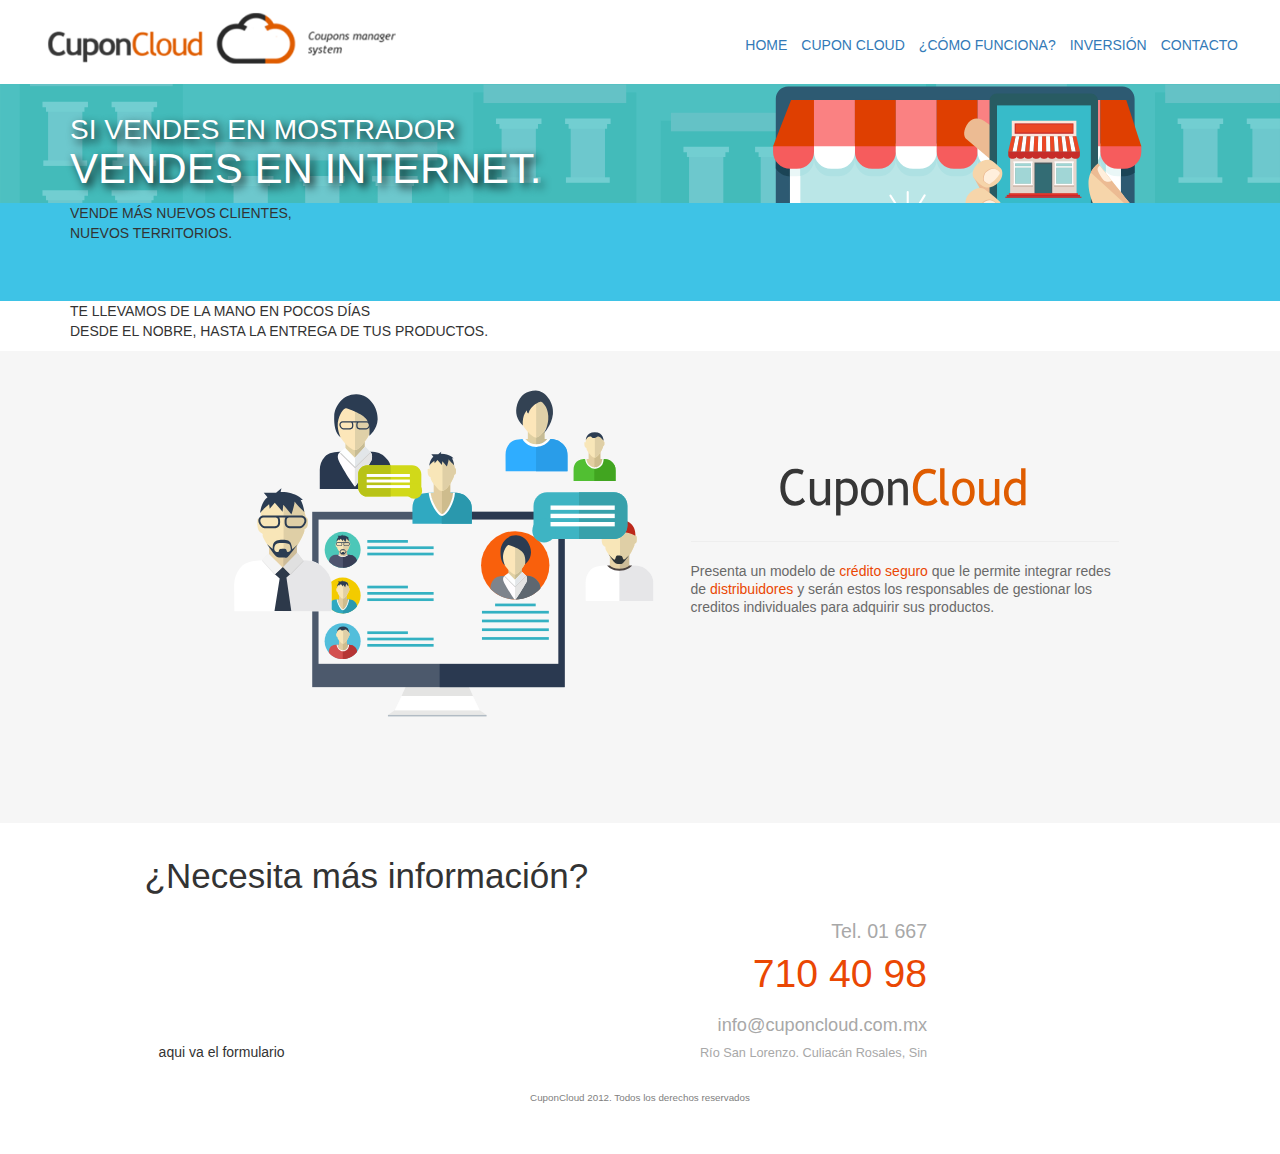
==== index.html @ b12224b1 "banner... según" ====
<!DOCTYPE html>
<html>
<head>
<title>CuponCloud</title>
<meta charset="UTF-8" />
<meta name="viewport" content="width=device-width, initial-scale=1 user-scalable=no">
<link rel="stylesheet" href="https://maxcdn.bootstrapcdn.com/bootstrap/3.3.2/css/bootstrap.min.css">
<link rel="stylesheet" href="estilos/css/normalize.css">
<link rel="stylesheet" href="estilos/css/cloud.css">
<link rel="stylesheet" href="estilos/css/cloudmedias.css">


<!-- <link rel="stylesheet" href="estilos/css/normalize.css"> -->
<!-- 
<link rel="stylesheet" href="estilos/css/apptitudemedias.css"> -->
</head>
<body>
	<nav>
		<div>
			<!-- <figure class="logo">
				<img src="img/logo.png">
			</figure>
			<ul class="menu hidden-xs">
				<li>Inicio</li>
				<li>Servicio</li>
				<li>Soluciones</li>
				<li>Blog</li>
				<li>Contacto</li>
			</ul>
		</div> -->
	</nav>
	<div class="bar">
		
	</div>
	<div class="bannerContainer">
		<div class="banner">
			<div class="container">

				<p class="te">
					SI VENDES EN MOSTRADOR<br>
					<span class="sub">VENDES EN INTERNET.</span></p>
				</p>

			
			</div>
		</div>
		<div class="banner2">
			<div class="container">
						<p class="te">
					VENDE MÁS NUEVOS CLIENTES,<br>
					<span class="sub">NUEVOS TERRITORIOS.</span></p>
				</p>
			</div>
		</div>

		<div class="banner3">
			<div class="container">
						<p class="te">
					TE LLEVAMOS DE LA MANO EN POCOS DÍAS<br>
					<span class="sub">DESDE EL NOBRE, HASTA LA ENTREGA DE TUS PRODUCTOS.</span></p>
				</p>
			</div>
		</div>
	</div>
	<!--<section class="banner">
		<div class="container">
			<div class="izq">
				<p class="te">
				IMPLEMENTE UN VERDADERO<br>
				MODELO DE CRÉDITO<br>
				<span class="sub">DE BAJO RIESGO.</span></p>
			</p>
			</div>
			<div class="der">
				
			</div>
		</div>
	</section>

	<section class="rombo secciones container">
		<article class="columna">
			<img src="img/op1.png">
			<p class="tit">Otorgue líneas de crédito personales</p>
			<p class="link"><u>Más información</u></p>
		</article>
		<article class="columna">
			<img src="img/op2.png">
			<p class="tit">Sustituya los vales impresos.</p>
			<p class="link"><u>Más información</u></p>
		</article>
		<article class="columna">
			<img src="img/op3.png">
			<p class="tit">Controle aperturas, descuentos, etc.</p>
			<p class="link"><u>Más información</u></p>
		</article>
		<article class="columna">
			<img src="img/op4.png">
			<p class="tit">No requiere grandes inversiones.</p>
			<p class="link"><u>Más información</u></p>
		</article>
	</section>
	<section class="ganancias">
		
		<p class="uno">
			Gestione créditos de manera fácil y eficiente: <br><br>
			<span class="dos">
				Aumente la facilidad para adquirir sus productos, sus ventas y sus <span class="nar">ganancias</span>.
			</span>
		</p>
		
	</section>-->
	<section class="cupon">
		<div class="container">
			<div class="col">
				<img src="img/cupon.svg">
			</div>
			<div class="col2">
				<img src="img/cloud.svg">
				<hr>
				<p class="texto">Presenta un modelo de <span class="nar">crédito seguro</span> que le permite integrar redes de <span class="nar">distribuidores</span> y serán estos los responsables de gestionar los creditos individuales para adquirir sus productos.</p>
			</div>
		</div>
	</section>
	<section class="info container">
		<p class="tit">¿Necesita más información?</p>
		<div class="cont">
			<div class="col1">
				aqui va el formulario
			</div>
			<div class="col2">
				<p class="tel">Tel. 01 667<br>
				<span class="tel2">710 40 98</span></p>
				
				<p class="mail">info@cuponcloud.com.mx<br>
				<span class="dire">Río San Lorenzo. Culiacán Rosales, Sin</span></p>
			</div>
		</div>
	</section>
	
<footer></footer>
<script src="https://ajax.googleapis.com/ajax/libs/jquery/2.1.3/jquery.min.js"></script>
<script src="https://maxcdn.bootstrapcdn.com/bootstrap/3.3.2/js/bootstrap.min.js"></script>
<script src="js/cupon.js"></script>
</body>
</html>
---- estilos/css/cloud.css ----
html {
  font-family: sans-serif; }

img {
  max-width: 100%;
  height: auto; }

body, html {
  height: 100%; }

a {
  text-decoration: none; }
  a:visited {
    color: #818181; }
  a:hover {
    color: #ea4703; }

.margenes {
  width: 80%;
  background-color: red;
  left: 0%;
  right: 0%;
  margin-left: auto;
  margin-right: auto; }

.bar {
  background-color: white;
  height: 4em;
  position: absolute;
  z-index: 99;
  width: 100%; }
  .bar .margen {
    padding-left: 3em;
    padding-right: 3em; }
    .bar .margen .logo {
      padding-top: 0.2em;
      width: 100%;
      float: left; }
    .bar .margen .menu {
      display: none;
      margin-top: 2em;
      width: 70%;
      color: #818181;
      font-size: 1em;
      overflow: hidden; }
      .bar .margen .menu li {
        margin-left: 1em;
        list-style: none;
        float: right; }

.banner {
  background-image: url(../../img/banner.svg);
  background-size: cover;
  height: 55%;
  background-repeat: no-repeat;
  position: relative; }
  .banner .izq {
    float: left;
    width: 100%;
    height: 100%;
    padding-top: 7em; }
  .banner .te {
    color: white;
    float: left;
    font-size: 1.2em;
    line-height: 1.3em;
    text-shadow: 4px 4px 10px black; }
    .banner .te .sub {
      font-size: 1.9em;
      line-height: 1em; }
  .banner .der {
    float: right;
    width: 50%;
    height: 100%; }
    .banner .der .mano {
      display: none;
      position: absolute;
      bottom: 0;
      right: 3em; }
      .banner .der .mano img {
        max-width: 80%; }

.rombo {
  margin-top: 1em;
  text-align: center;
  clear: both;
  position: relative;
  overflow: hidden;
  padding-bottom: 3em; }
  .rombo .columna {
    float: center;
    padding: 0.5em; }
    .rombo .columna .tit {
      font-size: 1.3em;
      color: #6b6b6b; }
    .rombo .columna .link {
      font-size: 1em;
      color: #e45c23; }

.ganancias {
  background-color: #f98543;
  padding: 2em; }
  .ganancias p {
    color: white;
    text-align: center;
    padding-top: 2em;
    padding-bottom: 2em; }
  .ganancias .uno {
    font-size: 1.3em; }
  .ganancias .dos {
    font-size: 1.4em; }
  .ganancias .nar {
    color: #ea4703; }

.cupon {
  padding: 7%;
  background-color: #f6f6f6;
  padding-top: 2em;
  text-align: center;
  clear: both;
  position: relative;
  overflow: hidden; }
  .cupon .col {
    float: center;
    padding: 0.5em; }
  .cupon .col2 {
    vertical-align: top;
    float: center;
    padding: 0.5em; }
    .cupon .col2 .texto {
      text-align: left;
      color: #696969;
      line-height: 1.3em; }
      .cupon .col2 .texto .nar {
        color: #ea4703; }

.info {
  padding-left: 7%;
  padding-top: 2em;
  padding-right: 7%; }
  .info .tit {
    font-size: 2.5em; }
  .info .col2 {
    float: center;
    padding: 0.5em;
    color: #a8a8a8; }
    .info .col2 .tel {
      font-size: 1.4em; }
    .info .col2 .tel2 {
      font-size: 2em;
      color: #ea4703; }
    .info .col2 .mail {
      font-size: 1.3em; }
    .info .col2 .dire {
      font-size: 0.7em; }

.banner2 {
  background-color: #3ec3e6;
  height: 7em; }

.titulo {
  text-align: center; }
  .titulo .tit {
    color: #d7d7d7;
    font-size: 2.4em;
    margin: 0;
    padding-top: 1.4em; }
    .titulo .tit .punto {
      color: #fc5935;
      margin: 0; }
  .titulo .sub {
    color: #4c4c4c;
    font-size: 1em; }
    .titulo .sub .aqui {
      color: #fc5935; }

.separador {
  padding-top: 1em; }
  .separador hr {
    color: #ebebeb;
    width: 85%; }

.contenido {
  padding: 7%;
  text-align: left;
  clear: both;
  position: relative;
  overflow: hidden;
  font-size: 1em;
  color: #696969;
  line-height: 1.3em; }
  .contenido .nar {
    color: #fc5935; }
  .contenido .tit {
    text-align: center;
    color: #fc5935;
    font-size: 1.4em; }
  .contenido .columna {
    text-align: center;
    float: center;
    padding: 0.5em; }
  .contenido .col .esquema {
    padding-top: 1em;
    padding-bottom: 1em; }

.contenido .col hr {
  color: #ffffff; }
.contenido .col .tit {
  color: #fc5935; }
.contenido .col li {
  line-height: 1.8em; }

footer {
  font-size: 0.7em;
  text-align: center;
  color: gray;
  padding: 1em; }

/*# sourceMappingURL=cloud.css.map */
---- estilos/css/cloudmedias.css ----
@media (min-width: 992px) {
  .bar {
    height: 6em; }
    .bar .margen {
      padding-left: 3em;
      padding-right: 3em; }
      .bar .margen .logo {
        width: 30%;
        float: left;
        padding-top: 0.5em; }
      .bar .margen .menu {
        display: block;
        float: right;
        width: 70%;
        padding-top: 0.5em; }

  .banner {
    position: relative; }
    .banner .izq {
      float: left;
      width: 60%;
      height: 100%; }
    .banner .te {
      padding-top: 4em;
      font-size: 2em; }
      .banner .te .sub {
        font-size: 1.5em; }
    .banner .der {
      float: right;
      width: 40%;
      height: 100%; }
      .banner .der .mano {
        display: block;
        position: absolute;
        bottom: 0;
        right: 3em; }
        .banner .der .mano img {
          max-width: 80%; }

  .rombo {
    padding-top: 2em; }
    .rombo .columna {
      width: 20%;
      display: inline-block;
      padding-left: 1em;
      padding-right: 1em; }

  .ganancias {
    padding-left: 20%;
    padding-right: 20%; }
    .ganancias .uno {
      font-size: 1.8em; }
    .ganancias .dos {
      font-size: 1.4em;
      line-height: 0.7em; }
    .ganancias .nar {
      color: #ea4703; }

  .cupon .col {
    width: 40%;
    display: inline-block;
    padding-left: 1em;
    padding-right: 1em; }
  .cupon .col2 {
    padding-top: 6em;
    width: 40%;
    display: inline-block;
    padding-left: 1em;
    padding-right: 1em; }

  .info .cont .col1 {
    width: 50%;
    display: inline-block;
    padding-left: 1em;
    padding-right: 1em; }
  .info .cont .col2 {
    text-align: right;
    width: 30%;
    display: inline-block;
    padding-left: 1em;
    padding-right: 1em; }

  .contenido {
    padding-top: 2em; }
    .contenido .tit {
      text-align: left; }
    .contenido .col {
      text-align: left;
      vertical-align: top;
      width: 65%;
      display: inline-block; }
      .contenido .col .sub {
        color: #fc5935; }
      .contenido .col .esquema {
        clear: both;
        position: relative;
        overflow: hidden; }
        .contenido .col .esquema .esq1 {
          vertical-align: top;
          width: 45%;
          display: inline-block; }
    .contenido .columna {
      text-align: left;
      vertical-align: top;
      width: 30%;
      display: inline-block; }
    .contenido .columna2 {
      vertical-align: top;
      width: 30%;
      display: inline-block; }
    .contenido .componentes {
      vertical-align: top;
      width: 23%;
      display: inline-block; } }

/*# sourceMappingURL=cloudmedias.css.map */
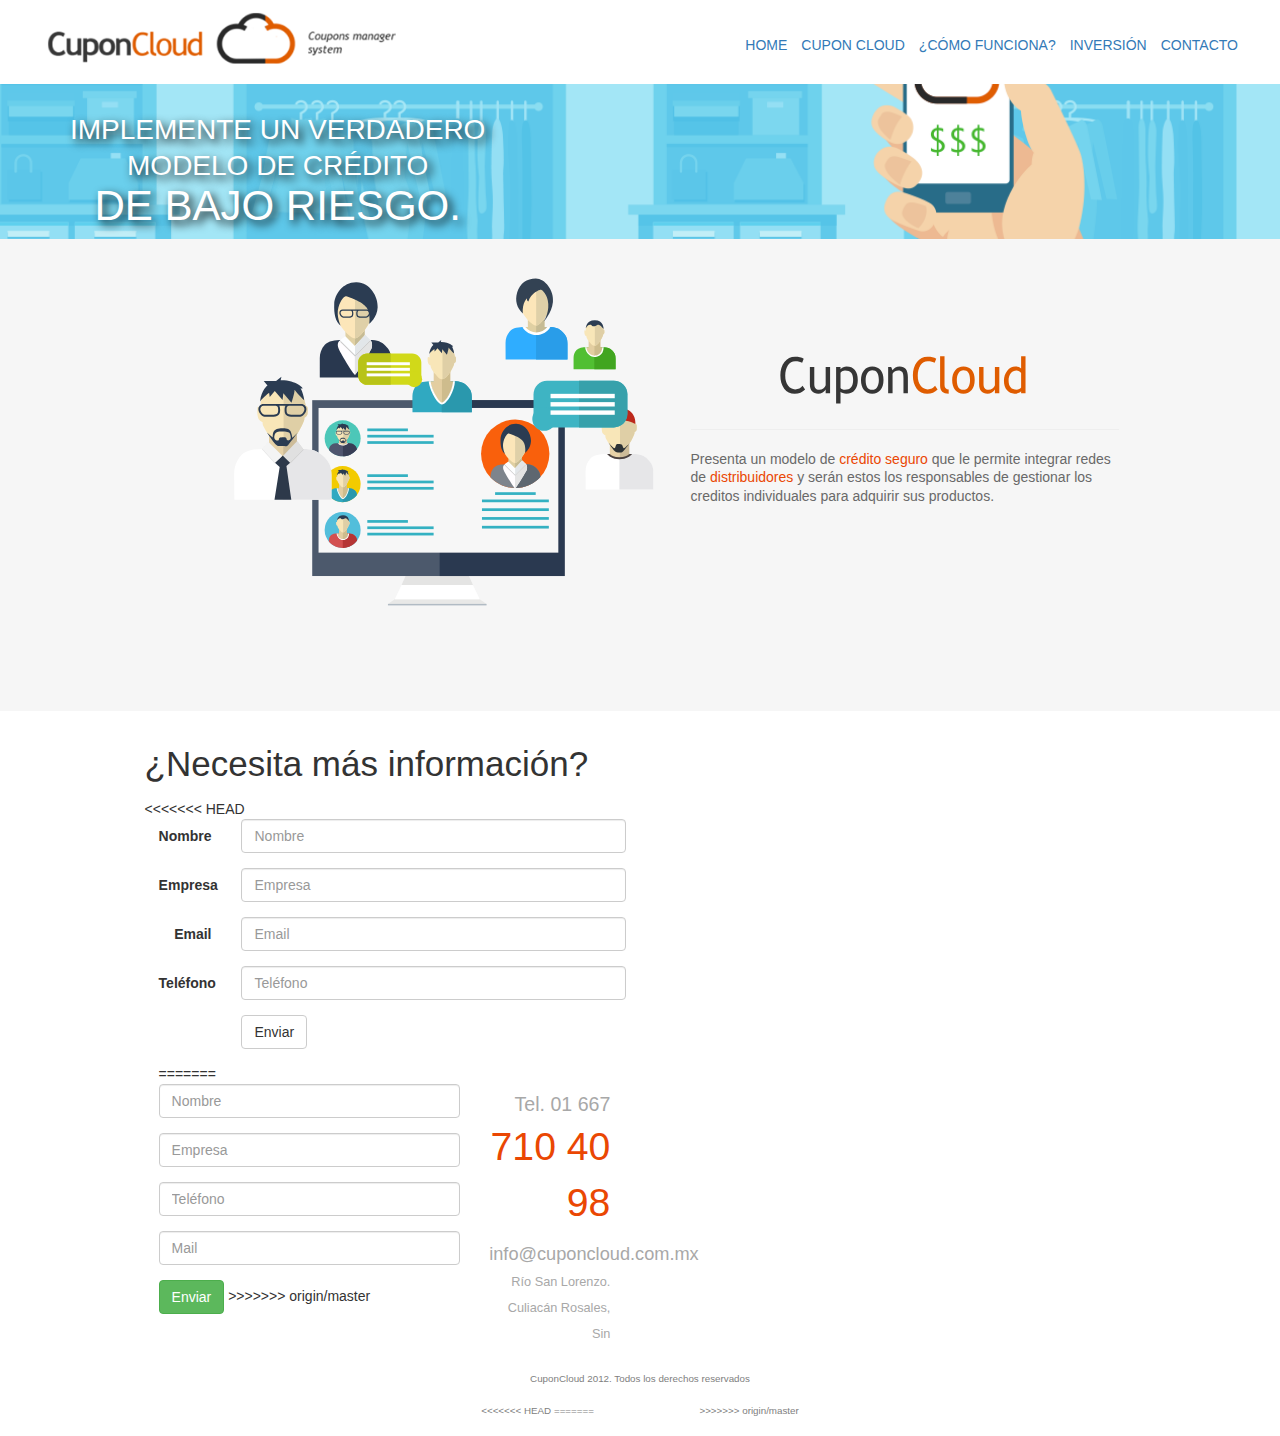
==== commit b82c4f32: "I" ====
--- a/index.html
+++ b/index.html
@@ -37,8 +37,9 @@
 			<div class="container">
 
 				<p class="te">
-					SI VENDES EN MOSTRADOR<br>
-					<span class="sub">VENDES EN INTERNET.</span></p>
+					IMPLEMENTE UN VERDADERO<br>
+				MODELO DE CRÉDITO<br>
+					<span class="sub">DE BAJO RIESGO.</span></p>
 				</p>
 
 			
@@ -46,19 +47,19 @@
 		</div>
 		<div class="banner2">
 			<div class="container">
-						<p class="te">
+						<!-- <p class="te">
 					VENDE MÁS NUEVOS CLIENTES,<br>
 					<span class="sub">NUEVOS TERRITORIOS.</span></p>
-				</p>
+				</p> -->
 			</div>
 		</div>
 
 		<div class="banner3">
 			<div class="container">
-						<p class="te">
+						<!-- <p class="te">
 					TE LLEVAMOS DE LA MANO EN POCOS DÍAS<br>
 					<span class="sub">DESDE EL NOBRE, HASTA LA ENTREGA DE TUS PRODUCTOS.</span></p>
-				</p>
+				</p> -->
 			</div>
 		</div>
 	</div>
@@ -66,8 +67,7 @@
 		<div class="container">
 			<div class="izq">
 				<p class="te">
-				IMPLEMENTE UN VERDADERO<br>
-				MODELO DE CRÉDITO<br>
+				IMPLEMENTE UN VERDADERO	MODELO DE CRÉDITO<br>
 				<span class="sub">DE BAJO RIESGO.</span></p>
 			</p>
 			</div>
@@ -81,22 +81,18 @@
 		<article class="columna">
 			<img src="img/op1.png">
 			<p class="tit">Otorgue líneas de crédito personales</p>
-			<p class="link"><u>Más información</u></p>
 		</article>
 		<article class="columna">
 			<img src="img/op2.png">
 			<p class="tit">Sustituya los vales impresos.</p>
-			<p class="link"><u>Más información</u></p>
 		</article>
 		<article class="columna">
 			<img src="img/op3.png">
 			<p class="tit">Controle aperturas, descuentos, etc.</p>
-			<p class="link"><u>Más información</u></p>
 		</article>
 		<article class="columna">
 			<img src="img/op4.png">
 			<p class="tit">No requiere grandes inversiones.</p>
-			<p class="link"><u>Más información</u></p>
 		</article>
 	</section>
 	<section class="ganancias">
@@ -104,7 +100,7 @@
 		<p class="uno">
 			Gestione créditos de manera fácil y eficiente: <br><br>
 			<span class="dos">
-				Aumente la facilidad para adquirir sus productos, sus ventas y sus <span class="nar">ganancias</span>.
+				Aumente la facilidad para adquirir sus productos, sus ventas y sus <strong>ganancias.</strong>
 			</span>
 		</p>
 		
@@ -123,18 +119,72 @@
 	</section>
 	<section class="info container">
 		<p class="tit">¿Necesita más información?</p>
+<<<<<<< HEAD
 		<div class="cont">
 			<div class="col1">
-				aqui va el formulario
+				<form class="form-horizontal">
+				 
+				  <div class="form-group">
+				    <label for="inputName3" class="col-sm-2 control-label">Nombre</label>
+				    <div class="col-sm-10">
+				      <input type="text" class="form-control" id="inputName3" placeholder="Nombre">
+				    </div>
+				  </div>
+				  <div class="form-group">
+				    <label for="inputName3" class="col-sm-2 control-label">Empresa</label>
+				    <div class="col-sm-10">
+				      <input type="text" class="form-control" id="inputName3" placeholder="Empresa">
+				    </div>
+				  </div>
+				  <div class="form-group">
+				    <label for="inputEmail3" class="col-sm-2 control-label">Email</label>
+				    <div class="col-sm-10">
+				      <input type="email" class="form-control" id="inputEmail3" placeholder="Email">
+				    </div>
+				  </div>
+				  <div class="form-group">
+				    <label for="inputName3" class="col-sm-2 control-label">Teléfono</label>
+				    <div class="col-sm-10">
+				      <input type="text" class="form-control" id="inputName3" placeholder="Teléfono">
+				    </div>
+				  </div>
+				  <div class="form-group">
+				    <div class="col-sm-offset-2 col-sm-10">
+				      <button type="submit" class="btn btn-default">Enviar</button>
+				    </div>
+				  </div>
+				</form>
+=======
+		<div class="row">
+			<div class="col-sm-8">
+				
+
+				  <div class="form-group">
+				      <input type="email" class="form-control" id="exampleInputEmail1" placeholder="Nombre">
+				  </div>
+				  <div class="form-group">
+				    <input type="password" class="form-control" id="exampleInputPassword1" placeholder="Empresa">
+				  </div>
+				  <div class="form-group">
+				      <input type="email" class="form-control" id="exampleInputEmail1" placeholder="Teléfono">
+				  </div>
+				  <div class="form-group">
+				    <input type="password" class="form-control" id="exampleInputPassword1" placeholder="Mail">
+				  </div>
+				  <button type="button" class="btn btn-success">Enviar</button>
+
+>>>>>>> origin/master
 			</div>
-			<div class="col2">
+			<div class="col-sm-4 col2">			
 				<p class="tel">Tel. 01 667<br>
 				<span class="tel2">710 40 98</span></p>
 				
 				<p class="mail">info@cuponcloud.com.mx<br>
 				<span class="dire">Río San Lorenzo. Culiacán Rosales, Sin</span></p>
 			</div>
+
 		</div>
+
 	</section>
 	
 <footer></footer>
--- a/estilos/css/cloud.css
+++ b/estilos/css/cloud.css
@@ -48,11 +48,103 @@
         list-style: none;
         float: right; }
 
+<<<<<<< HEAD
+/* line 66, ../saas/cloud.scss 
+=======
+>>>>>>> origin/master
 .banner {
   background-image: url(../../img/banner.svg);
   background-size: cover;
   height: 55%;
   background-repeat: no-repeat;
+<<<<<<< HEAD
+  position: relative;
+  min-height: 80%;
+}
+/* line 73, ../saas/cloud.scss 
+.banner .izq {
+  float: left;
+  width: 100%;
+  height: 100%;
+  padding-top: 7em;
+}
+/* line 80, ../saas/cloud.scss
+.banner .te {
+  color: white;
+  float: left;
+  font-size: 1.2em;
+  line-height: 1.3em;
+}
+/* line 85, ../saas/cloud.scss
+.banner .te .sub {
+  font-size: 1.9em;
+  line-height: 1em;
+}
+/* line 90, ../saas/cloud.scss
+.banner .der {
+  float: right;
+  width: 50%;
+  height: 100%;
+}
+/* line 94, ../saas/cloud.scss
+.banner .der .mano {
+  display: none;
+  position: absolute;
+  bottom: 0;
+  right: 3em;
+}
+/* line 100, ../saas/cloud.scss 
+.banner .der .mano img {
+  max-width: 80%;
+}*/
+
+.bannerContainer {
+  height: 60%;
+  /*background-color: yellow;*/ }
+
+.banner {
+  /*display: none;*/
+  background-image: url(../../img/banner.png);
+  background-size: cover;
+  background-position: center;
+  height: 100%;
+  background-repeat: no-repeat;
+  position: relative; }
+
+.banner2 {
+  display: none;
+  background-image: url(../../img/banner2.png);
+  background-color: red;
+  background-size: cover;
+  background-position: center;
+  height: 100%;
+  background-repeat: no-repeat;
+  position: relative; }
+
+.banner3 {
+  display: none;
+  background-image: url(../../img/banner3.png);
+  background-color: purple;
+  background-size: cover;
+  background-position: center;
+  height: 100%;
+  background-repeat: no-repeat;
+  position: relative; }
+
+.te {
+  text-align: center;
+  padding-top: 3em;
+  color: white;
+  float: left;
+  font-size: 2em;
+  line-height: 1em; }
+  .te .sub {
+    font-size: 1em;
+    line-height: 1em;
+    font-weight: 100; }
+
+
+=======
   position: relative; }
   .banner .izq {
     float: left;
@@ -79,6 +171,7 @@
       right: 3em; }
       .banner .der .mano img {
         max-width: 80%; }
+>>>>>>> origin/master
 
 .rombo {
   margin-top: 1em;
@@ -154,9 +247,16 @@
     .info .col2 .dire {
       font-size: 0.7em; }
 
+<<<<<<< HEAD
+/*-----------------------------------FIN INDEX-------------------------------------*/
+/* --------------------------- CUPONCLOUD ---------------------------- */
+/* line 214, ../saas/cloud.scss */
+
+=======
 .banner2 {
   background-color: #3ec3e6;
   height: 7em; }
+>>>>>>> origin/master
 
 .titulo {
   text-align: center; }
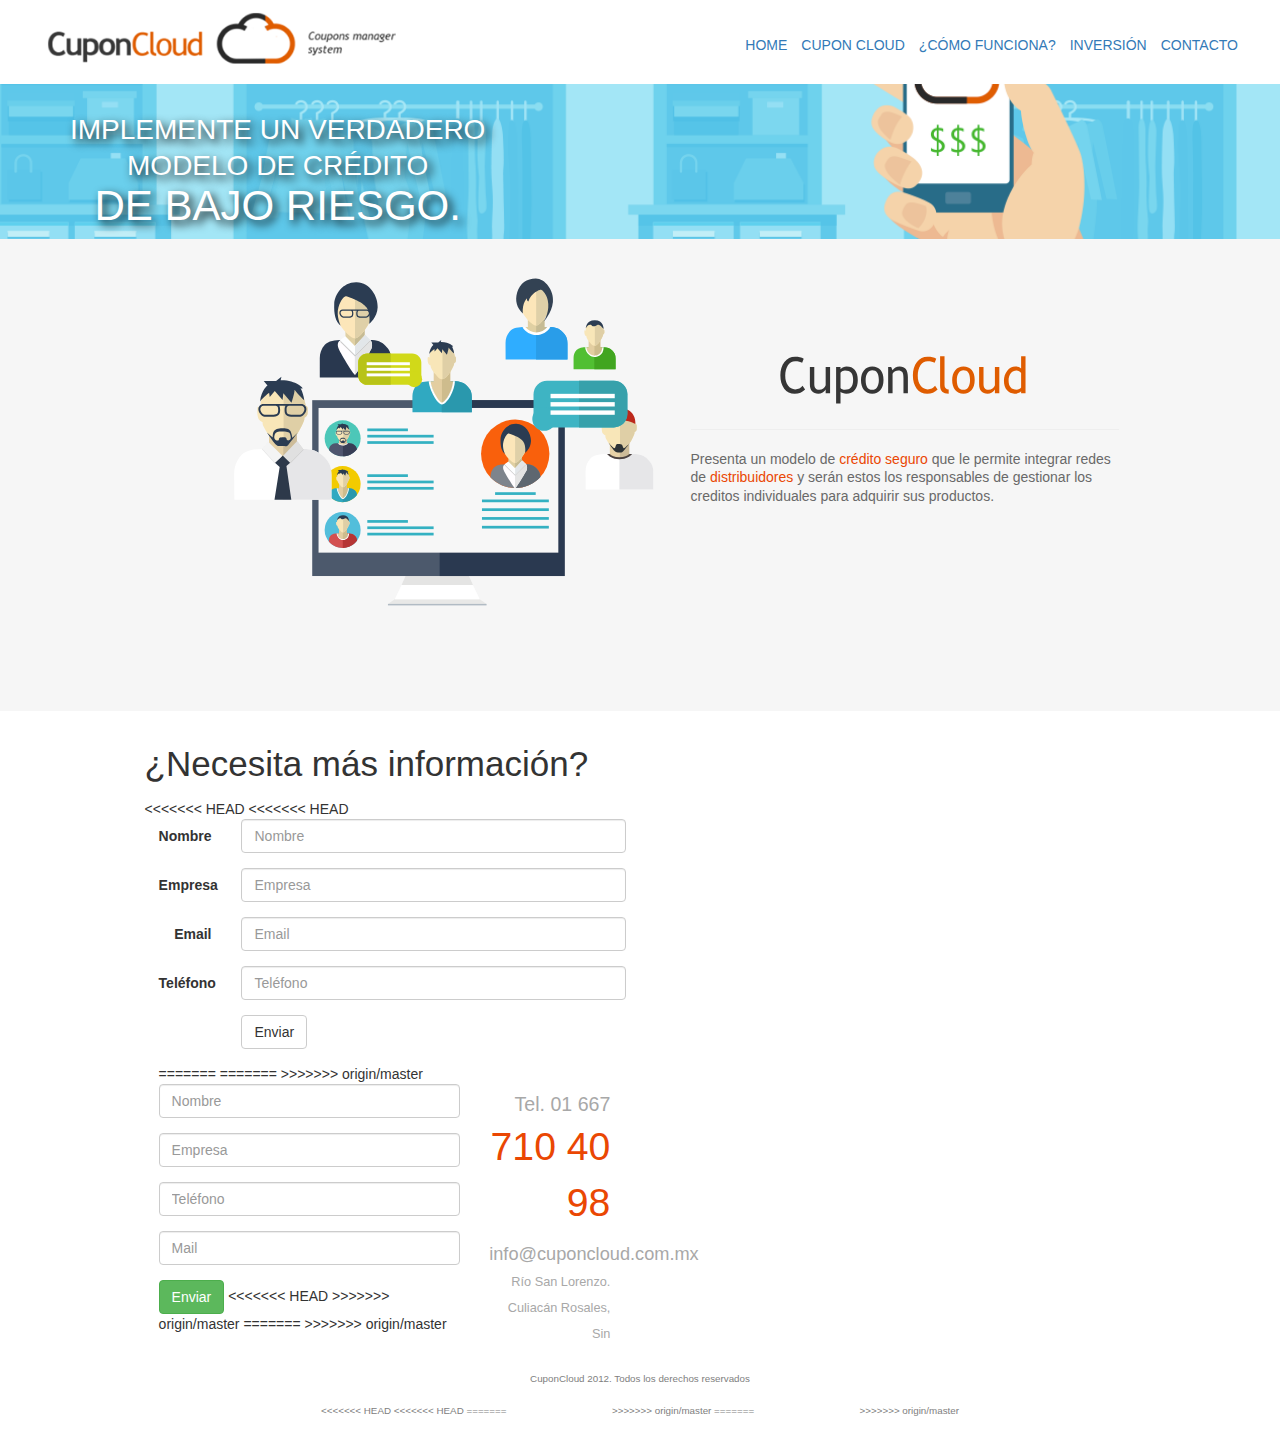
==== commit 98991814: "Merge remote-tracking branch 'origin/master'" ====
--- a/index.html
+++ b/index.html
@@ -120,6 +120,7 @@
 	<section class="info container">
 		<p class="tit">¿Necesita más información?</p>
 <<<<<<< HEAD
+<<<<<<< HEAD
 		<div class="cont">
 			<div class="col1">
 				<form class="form-horizontal">
@@ -155,6 +156,8 @@
 				  </div>
 				</form>
 =======
+=======
+>>>>>>> origin/master
 		<div class="row">
 			<div class="col-sm-8">
 				
@@ -173,6 +176,9 @@
 				  </div>
 				  <button type="button" class="btn btn-success">Enviar</button>
 
+<<<<<<< HEAD
+>>>>>>> origin/master
+=======
 >>>>>>> origin/master
 			</div>
 			<div class="col-sm-4 col2">			
--- a/estilos/css/cloud.css
+++ b/estilos/css/cloud.css
@@ -49,7 +49,10 @@
         float: right; }
 
 <<<<<<< HEAD
+<<<<<<< HEAD
 /* line 66, ../saas/cloud.scss 
+=======
+>>>>>>> origin/master
 =======
 >>>>>>> origin/master
 .banner {
@@ -57,6 +60,7 @@
   background-size: cover;
   height: 55%;
   background-repeat: no-repeat;
+<<<<<<< HEAD
 <<<<<<< HEAD
   position: relative;
   min-height: 80%;
@@ -145,6 +149,8 @@
 
 
 =======
+=======
+>>>>>>> origin/master
   position: relative; }
   .banner .izq {
     float: left;
@@ -171,6 +177,9 @@
       right: 3em; }
       .banner .der .mano img {
         max-width: 80%; }
+<<<<<<< HEAD
+>>>>>>> origin/master
+=======
 >>>>>>> origin/master
 
 .rombo {
@@ -248,10 +257,16 @@
       font-size: 0.7em; }
 
 <<<<<<< HEAD
+<<<<<<< HEAD
 /*-----------------------------------FIN INDEX-------------------------------------*/
 /* --------------------------- CUPONCLOUD ---------------------------- */
 /* line 214, ../saas/cloud.scss */
 
+=======
+.banner2 {
+  background-color: #3ec3e6;
+  height: 7em; }
+>>>>>>> origin/master
 =======
 .banner2 {
   background-color: #3ec3e6;
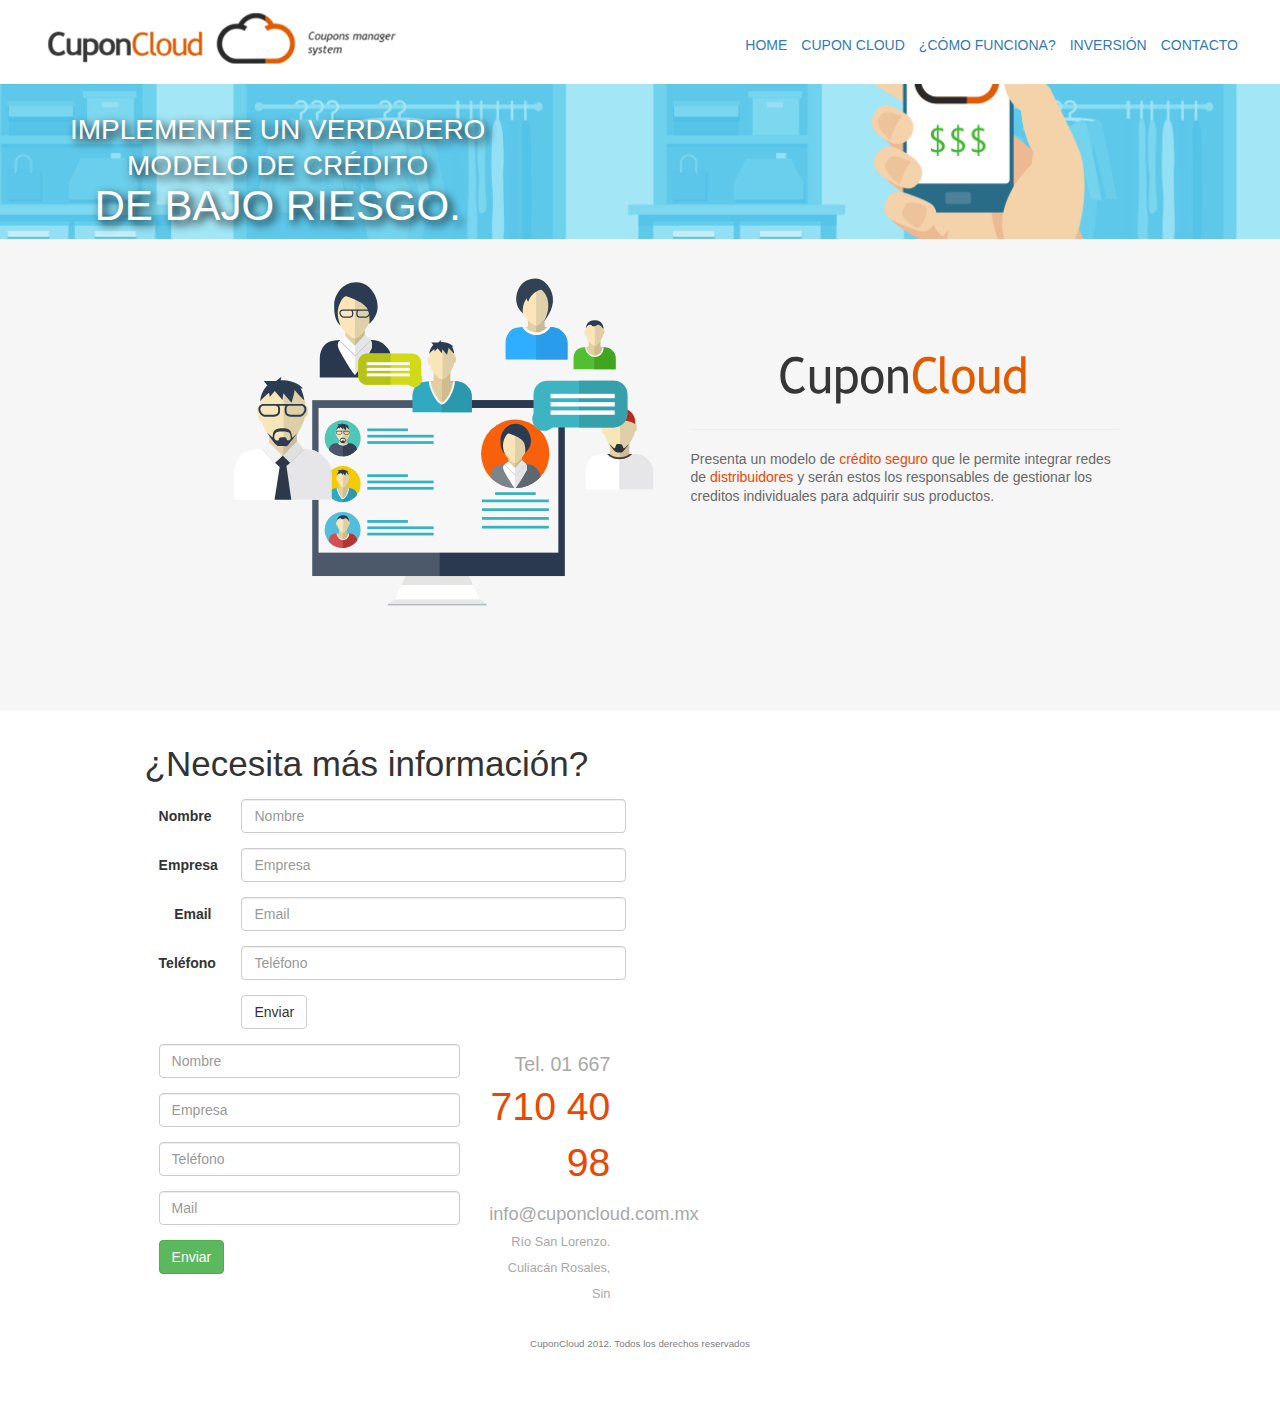
==== commit 8ae551ce: "Revert "footer"" ====
--- a/index.html
+++ b/index.html
@@ -119,8 +119,7 @@
 	</section>
 	<section class="info container">
 		<p class="tit">¿Necesita más información?</p>
-<<<<<<< HEAD
-<<<<<<< HEAD
+
 		<div class="cont">
 			<div class="col1">
 				<form class="form-horizontal">
@@ -155,9 +154,7 @@
 				    </div>
 				  </div>
 				</form>
-=======
-=======
->>>>>>> origin/master
+
 		<div class="row">
 			<div class="col-sm-8">
 				
@@ -176,10 +173,6 @@
 				  </div>
 				  <button type="button" class="btn btn-success">Enviar</button>
 
-<<<<<<< HEAD
->>>>>>> origin/master
-=======
->>>>>>> origin/master
 			</div>
 			<div class="col-sm-4 col2">			
 				<p class="tel">Tel. 01 667<br>
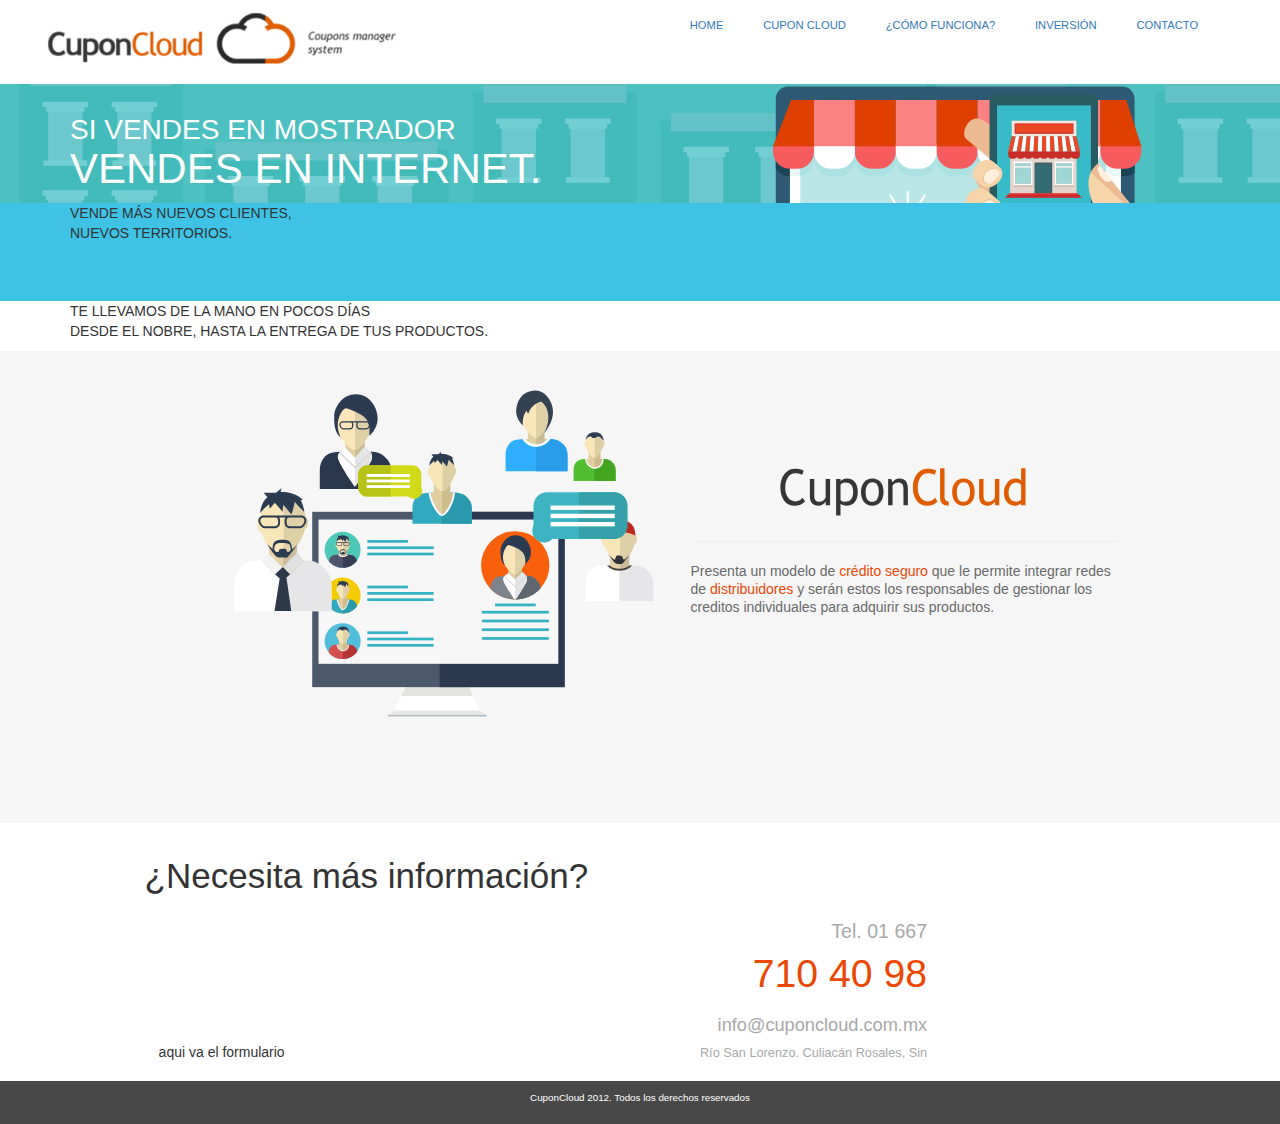
==== commit 9c396c30: "Revert 5d08af1..8ae551c" ====
--- a/index.html
+++ b/index.html
@@ -37,9 +37,8 @@
 			<div class="container">
 
 				<p class="te">
-					IMPLEMENTE UN VERDADERO<br>
-				MODELO DE CRÉDITO<br>
-					<span class="sub">DE BAJO RIESGO.</span></p>
+					SI VENDES EN MOSTRADOR<br>
+					<span class="sub">VENDES EN INTERNET.</span></p>
 				</p>
 
 			
@@ -47,19 +46,19 @@
 		</div>
 		<div class="banner2">
 			<div class="container">
-						<!-- <p class="te">
+						<p class="te">
 					VENDE MÁS NUEVOS CLIENTES,<br>
 					<span class="sub">NUEVOS TERRITORIOS.</span></p>
-				</p> -->
+				</p>
 			</div>
 		</div>
 
 		<div class="banner3">
 			<div class="container">
-						<!-- <p class="te">
+						<p class="te">
 					TE LLEVAMOS DE LA MANO EN POCOS DÍAS<br>
 					<span class="sub">DESDE EL NOBRE, HASTA LA ENTREGA DE TUS PRODUCTOS.</span></p>
-				</p> -->
+				</p>
 			</div>
 		</div>
 	</div>
@@ -67,7 +66,8 @@
 		<div class="container">
 			<div class="izq">
 				<p class="te">
-				IMPLEMENTE UN VERDADERO	MODELO DE CRÉDITO<br>
+				IMPLEMENTE UN VERDADERO<br>
+				MODELO DE CRÉDITO<br>
 				<span class="sub">DE BAJO RIESGO.</span></p>
 			</p>
 			</div>
@@ -81,18 +81,22 @@
 		<article class="columna">
 			<img src="img/op1.png">
 			<p class="tit">Otorgue líneas de crédito personales</p>
+			<p class="link"><u>Más información</u></p>
 		</article>
 		<article class="columna">
 			<img src="img/op2.png">
 			<p class="tit">Sustituya los vales impresos.</p>
+			<p class="link"><u>Más información</u></p>
 		</article>
 		<article class="columna">
 			<img src="img/op3.png">
 			<p class="tit">Controle aperturas, descuentos, etc.</p>
+			<p class="link"><u>Más información</u></p>
 		</article>
 		<article class="columna">
 			<img src="img/op4.png">
 			<p class="tit">No requiere grandes inversiones.</p>
+			<p class="link"><u>Más información</u></p>
 		</article>
 	</section>
 	<section class="ganancias">
@@ -100,7 +104,7 @@
 		<p class="uno">
 			Gestione créditos de manera fácil y eficiente: <br><br>
 			<span class="dos">
-				Aumente la facilidad para adquirir sus productos, sus ventas y sus <strong>ganancias.</strong>
+				Aumente la facilidad para adquirir sus productos, sus ventas y sus <span class="nar">ganancias</span>.
 			</span>
 		</p>
 		
@@ -119,71 +123,18 @@
 	</section>
 	<section class="info container">
 		<p class="tit">¿Necesita más información?</p>
-
 		<div class="cont">
 			<div class="col1">
-				<form class="form-horizontal">
-				 
-				  <div class="form-group">
-				    <label for="inputName3" class="col-sm-2 control-label">Nombre</label>
-				    <div class="col-sm-10">
-				      <input type="text" class="form-control" id="inputName3" placeholder="Nombre">
-				    </div>
-				  </div>
-				  <div class="form-group">
-				    <label for="inputName3" class="col-sm-2 control-label">Empresa</label>
-				    <div class="col-sm-10">
-				      <input type="text" class="form-control" id="inputName3" placeholder="Empresa">
-				    </div>
-				  </div>
-				  <div class="form-group">
-				    <label for="inputEmail3" class="col-sm-2 control-label">Email</label>
-				    <div class="col-sm-10">
-				      <input type="email" class="form-control" id="inputEmail3" placeholder="Email">
-				    </div>
-				  </div>
-				  <div class="form-group">
-				    <label for="inputName3" class="col-sm-2 control-label">Teléfono</label>
-				    <div class="col-sm-10">
-				      <input type="text" class="form-control" id="inputName3" placeholder="Teléfono">
-				    </div>
-				  </div>
-				  <div class="form-group">
-				    <div class="col-sm-offset-2 col-sm-10">
-				      <button type="submit" class="btn btn-default">Enviar</button>
-				    </div>
-				  </div>
-				</form>
-
-		<div class="row">
-			<div class="col-sm-8">
-				
-
-				  <div class="form-group">
-				      <input type="email" class="form-control" id="exampleInputEmail1" placeholder="Nombre">
-				  </div>
-				  <div class="form-group">
-				    <input type="password" class="form-control" id="exampleInputPassword1" placeholder="Empresa">
-				  </div>
-				  <div class="form-group">
-				      <input type="email" class="form-control" id="exampleInputEmail1" placeholder="Teléfono">
-				  </div>
-				  <div class="form-group">
-				    <input type="password" class="form-control" id="exampleInputPassword1" placeholder="Mail">
-				  </div>
-				  <button type="button" class="btn btn-success">Enviar</button>
-
+				aqui va el formulario
 			</div>
-			<div class="col-sm-4 col2">			
+			<div class="col2">
 				<p class="tel">Tel. 01 667<br>
 				<span class="tel2">710 40 98</span></p>
 				
 				<p class="mail">info@cuponcloud.com.mx<br>
 				<span class="dire">Río San Lorenzo. Culiacán Rosales, Sin</span></p>
 			</div>
-
 		</div>
-
 	</section>
 	
 <footer></footer>
--- a/estilos/css/cloud.css
+++ b/estilos/css/cloud.css
@@ -1,219 +1,173 @@
+/* line 1, ../saas/cloud.scss */
 html {
-  font-family: sans-serif; }
-
+  font-family: sans-serif;
+}
+
+/* line 5, ../saas/cloud.scss */
 img {
   max-width: 100%;
-  height: auto; }
-
+  height: auto;
+}
+
+/* line 10, ../saas/cloud.scss */
 body, html {
-  height: 100%; }
-
+  height: 100%;
+}
+
+/* line 13, ../saas/cloud.scss */
 a {
-  text-decoration: none; }
-  a:visited {
-    color: #818181; }
-  a:hover {
-    color: #ea4703; }
-
+  text-decoration: none;
+}
+/* line 15, ../saas/cloud.scss */
+a:visited {
+  color: #818181;
+}
+/* line 18, ../saas/cloud.scss */
+a:hover {
+  color: #ea4703;
+}
+
+/*-----------------------------------INDEX-------------------------------------*/
+/* line 26, ../saas/cloud.scss */
 .margenes {
   width: 80%;
   background-color: red;
   left: 0%;
   right: 0%;
   margin-left: auto;
-  margin-right: auto; }
-
+  margin-right: auto;
+}
+
+/* line 36, ../saas/cloud.scss */
 .bar {
   background-color: white;
   height: 4em;
   position: absolute;
   z-index: 99;
-  width: 100%; }
-  .bar .margen {
-    padding-left: 3em;
-    padding-right: 3em; }
-    .bar .margen .logo {
-      padding-top: 0.2em;
-      width: 100%;
-      float: left; }
-    .bar .margen .menu {
-      display: none;
-      margin-top: 2em;
-      width: 70%;
-      color: #818181;
-      font-size: 1em;
-      overflow: hidden; }
-      .bar .margen .menu li {
-        margin-left: 1em;
-        list-style: none;
-        float: right; }
-
-<<<<<<< HEAD
-<<<<<<< HEAD
-/* line 66, ../saas/cloud.scss 
-=======
->>>>>>> origin/master
-=======
->>>>>>> origin/master
+  width: 100%;
+}
+/* line 42, ../saas/cloud.scss */
+.bar .margen {
+  padding-left: 3em;
+  padding-right: 3em;
+}
+/* line 45, ../saas/cloud.scss */
+.bar .margen .logo {
+  padding-top: 0.2em;
+  width: 100%;
+  float: left;
+}
+/* line 50, ../saas/cloud.scss */
+.bar .margen .menu {
+  display: none;
+  width: 70%;
+  color: #818181;
+  font-size: 0.8em;
+  overflow: hidden;
+}
+/* line 56, ../saas/cloud.scss */
+.bar .margen .menu li {
+  padding-top: 1em;
+  padding-right: 5%;
+  list-style: none;
+  float: right;
+}
+
+/* line 66, ../saas/cloud.scss */
 .banner {
   background-image: url(../../img/banner.svg);
   background-size: cover;
-  height: 55%;
+  height: 70%;
   background-repeat: no-repeat;
-<<<<<<< HEAD
-<<<<<<< HEAD
   position: relative;
   min-height: 80%;
 }
-/* line 73, ../saas/cloud.scss 
+/* line 73, ../saas/cloud.scss */
 .banner .izq {
   float: left;
   width: 100%;
   height: 100%;
   padding-top: 7em;
 }
-/* line 80, ../saas/cloud.scss
+/* line 80, ../saas/cloud.scss */
 .banner .te {
   color: white;
   float: left;
   font-size: 1.2em;
   line-height: 1.3em;
 }
-/* line 85, ../saas/cloud.scss
+/* line 85, ../saas/cloud.scss */
 .banner .te .sub {
   font-size: 1.9em;
   line-height: 1em;
 }
-/* line 90, ../saas/cloud.scss
+/* line 90, ../saas/cloud.scss */
 .banner .der {
   float: right;
   width: 50%;
   height: 100%;
 }
-/* line 94, ../saas/cloud.scss
+/* line 94, ../saas/cloud.scss */
 .banner .der .mano {
   display: none;
   position: absolute;
   bottom: 0;
   right: 3em;
 }
-/* line 100, ../saas/cloud.scss 
+/* line 100, ../saas/cloud.scss */
 .banner .der .mano img {
   max-width: 80%;
-}*/
-
-.bannerContainer {
-  height: 60%;
-  /*background-color: yellow;*/ }
-
-.banner {
-  /*display: none;*/
-  background-image: url(../../img/banner.png);
-  background-size: cover;
-  background-position: center;
-  height: 100%;
-  background-repeat: no-repeat;
-  position: relative; }
-
-.banner2 {
-  display: none;
-  background-image: url(../../img/banner2.png);
-  background-color: red;
-  background-size: cover;
-  background-position: center;
-  height: 100%;
-  background-repeat: no-repeat;
-  position: relative; }
-
-.banner3 {
-  display: none;
-  background-image: url(../../img/banner3.png);
-  background-color: purple;
-  background-size: cover;
-  background-position: center;
-  height: 100%;
-  background-repeat: no-repeat;
-  position: relative; }
-
-.te {
-  text-align: center;
-  padding-top: 3em;
-  color: white;
-  float: left;
-  font-size: 2em;
-  line-height: 1em; }
-  .te .sub {
-    font-size: 1em;
-    line-height: 1em;
-    font-weight: 100; }
-
-
-=======
-=======
->>>>>>> origin/master
-  position: relative; }
-  .banner .izq {
-    float: left;
-    width: 100%;
-    height: 100%;
-    padding-top: 7em; }
-  .banner .te {
-    color: white;
-    float: left;
-    font-size: 1.2em;
-    line-height: 1.3em;
-    text-shadow: 4px 4px 10px black; }
-    .banner .te .sub {
-      font-size: 1.9em;
-      line-height: 1em; }
-  .banner .der {
-    float: right;
-    width: 50%;
-    height: 100%; }
-    .banner .der .mano {
-      display: none;
-      position: absolute;
-      bottom: 0;
-      right: 3em; }
-      .banner .der .mano img {
-        max-width: 80%; }
-<<<<<<< HEAD
->>>>>>> origin/master
-=======
->>>>>>> origin/master
-
+}
+
+/* line 106, ../saas/cloud.scss */
 .rombo {
   margin-top: 1em;
   text-align: center;
   clear: both;
   position: relative;
   overflow: hidden;
-  padding-bottom: 3em; }
-  .rombo .columna {
-    float: center;
-    padding: 0.5em; }
-    .rombo .columna .tit {
-      font-size: 1.3em;
-      color: #6b6b6b; }
-    .rombo .columna .link {
-      font-size: 1em;
-      color: #e45c23; }
-
+}
+/* line 113, ../saas/cloud.scss */
+.rombo .columna {
+  float: center;
+  padding: 0.5em;
+}
+/* line 116, ../saas/cloud.scss */
+.rombo .columna .tit {
+  font-size: 1.3em;
+  color: #6b6b6b;
+}
+/* line 120, ../saas/cloud.scss */
+.rombo .columna .link {
+  font-size: 1em;
+  color: #e45c23;
+}
+
+/* line 126, ../saas/cloud.scss */
 .ganancias {
-  background-color: #f98543;
-  padding: 2em; }
-  .ganancias p {
-    color: white;
-    text-align: center;
-    padding-top: 2em;
-    padding-bottom: 2em; }
-  .ganancias .uno {
-    font-size: 1.3em; }
-  .ganancias .dos {
-    font-size: 1.4em; }
-  .ganancias .nar {
-    color: #ea4703; }
-
+  background-color: #cacaca;
+}
+/* line 128, ../saas/cloud.scss */
+.ganancias p {
+  color: white;
+  text-align: center;
+  padding-top: 2em;
+  padding-bottom: 2em;
+}
+/* line 134, ../saas/cloud.scss */
+.ganancias .uno {
+  font-size: 1.3em;
+}
+/* line 138, ../saas/cloud.scss */
+.ganancias .dos {
+  font-size: 1.4em;
+}
+/* line 141, ../saas/cloud.scss */
+.ganancias .nar {
+  color: #ea4703;
+}
+
+/* line 145, ../saas/cloud.scss */
 .cupon {
   padding: 7%;
   background-color: #f6f6f6;
@@ -221,80 +175,120 @@
   text-align: center;
   clear: both;
   position: relative;
-  overflow: hidden; }
-  .cupon .col {
-    float: center;
-    padding: 0.5em; }
-  .cupon .col2 {
-    vertical-align: top;
-    float: center;
-    padding: 0.5em; }
-    .cupon .col2 .texto {
-      text-align: left;
-      color: #696969;
-      line-height: 1.3em; }
-      .cupon .col2 .texto .nar {
-        color: #ea4703; }
-
+  overflow: hidden;
+}
+/* line 154, ../saas/cloud.scss */
+.cupon .col {
+  float: center;
+  padding: 0.5em;
+}
+/* line 158, ../saas/cloud.scss */
+.cupon .col2 {
+  vertical-align: top;
+  float: center;
+  padding: 0.5em;
+}
+/* line 162, ../saas/cloud.scss */
+.cupon .col2 .texto {
+  text-align: left;
+  color: #696969;
+  line-height: 1.3em;
+}
+/* line 166, ../saas/cloud.scss */
+.cupon .col2 .texto .nar {
+  color: #ea4703;
+}
+
+/* line 174, ../saas/cloud.scss */
 .info {
   padding-left: 7%;
   padding-top: 2em;
-  padding-right: 7%; }
-  .info .tit {
-    font-size: 2.5em; }
-  .info .col2 {
-    float: center;
-    padding: 0.5em;
-    color: #a8a8a8; }
-    .info .col2 .tel {
-      font-size: 1.4em; }
-    .info .col2 .tel2 {
-      font-size: 2em;
-      color: #ea4703; }
-    .info .col2 .mail {
-      font-size: 1.3em; }
-    .info .col2 .dire {
-      font-size: 0.7em; }
-
-<<<<<<< HEAD
-<<<<<<< HEAD
+  padding-right: 7%;
+}
+/* line 178, ../saas/cloud.scss */
+.info .tit {
+  font-size: 2.5em;
+}
+/* line 182, ../saas/cloud.scss */
+.info .cont {
+  clear: both;
+  position: relative;
+  overflow: hidden;
+}
+/* line 186, ../saas/cloud.scss */
+.info .cont .col1 {
+  float: center;
+  padding: 0.5em;
+}
+/* line 190, ../saas/cloud.scss */
+.info .cont .col2 {
+  float: center;
+  padding: 0.5em;
+  color: #a8a8a8;
+}
+/* line 194, ../saas/cloud.scss */
+.info .cont .col2 .tel {
+  font-size: 1.4em;
+}
+/* line 197, ../saas/cloud.scss */
+.info .cont .col2 .tel2 {
+  font-size: 2em;
+  color: #ea4703;
+}
+/* line 201, ../saas/cloud.scss */
+.info .cont .col2 .mail {
+  font-size: 1.3em;
+}
+/* line 204, ../saas/cloud.scss */
+.info .cont .col2 .dire {
+  font-size: 0.7em;
+}
+
 /*-----------------------------------FIN INDEX-------------------------------------*/
 /* --------------------------- CUPONCLOUD ---------------------------- */
 /* line 214, ../saas/cloud.scss */
-
-=======
 .banner2 {
   background-color: #3ec3e6;
-  height: 7em; }
->>>>>>> origin/master
-=======
-.banner2 {
-  background-color: #3ec3e6;
-  height: 7em; }
->>>>>>> origin/master
-
+  height: 7em;
+}
+
+/* line 219, ../saas/cloud.scss */
 .titulo {
-  text-align: center; }
-  .titulo .tit {
-    color: #d7d7d7;
-    font-size: 2.4em;
-    margin: 0;
-    padding-top: 1.4em; }
-    .titulo .tit .punto {
-      color: #fc5935;
-      margin: 0; }
-  .titulo .sub {
-    color: #4c4c4c;
-    font-size: 1em; }
-    .titulo .sub .aqui {
-      color: #fc5935; }
-
+  text-align: center;
+}
+/* line 221, ../saas/cloud.scss */
+.titulo .tit {
+  color: #d7d7d7;
+  font-size: 2.4em;
+  margin: 0;
+  padding-top: 1.4em;
+}
+/* line 226, ../saas/cloud.scss */
+.titulo .tit .punto {
+  color: #fc5935;
+  margin: 0;
+}
+/* line 231, ../saas/cloud.scss */
+.titulo .sub {
+  color: #4c4c4c;
+  font-size: 1em;
+}
+/* line 234, ../saas/cloud.scss */
+.titulo .sub .aqui {
+  color: #fc5935;
+}
+
+/* line 239, ../saas/cloud.scss */
 .separador {
-  padding-top: 1em; }
-  .separador hr {
-    color: #ebebeb;
-    width: 85%; }
-
+  padding-top: 1em;
+}
+/* line 241, ../saas/cloud.scss */
+.separador hr {
+  color: #ebebeb;
+  width: 85%;
+}
+
+/* line 246, ../saas/cloud.scss */
 .contenido {
   padding: 7%;
   text-align: left;
@@ -303,32 +297,51 @@
   overflow: hidden;
   font-size: 1em;
   color: #696969;
-  line-height: 1.3em; }
-  .contenido .nar {
-    color: #fc5935; }
-  .contenido .tit {
-    text-align: center;
-    color: #fc5935;
-    font-size: 1.4em; }
-  .contenido .columna {
-    text-align: center;
-    float: center;
-    padding: 0.5em; }
-  .contenido .col .esquema {
-    padding-top: 1em;
-    padding-bottom: 1em; }
-
+  line-height: 1.3em;
+}
+/* line 255, ../saas/cloud.scss */
+.contenido .nar {
+  color: #fc5935;
+}
+/* line 258, ../saas/cloud.scss */
+.contenido .tit {
+  text-align: center;
+  color: #fc5935;
+  font-size: 1.4em;
+}
+/* line 264, ../saas/cloud.scss */
+.contenido .columna {
+  text-align: center;
+  float: center;
+  padding: 0.5em;
+}
+/* line 270, ../saas/cloud.scss */
+.contenido .col .esquema {
+  padding-top: 1em;
+  padding-bottom: 1em;
+}
+
+/* --------------------------- FIN CUPONCLOUD ---------------------------- */
+/* --------------------------- INVERSIÓN ---------------------------- */
+/* line 283, ../saas/cloud.scss */
 .contenido .col hr {
-  color: #ffffff; }
+  color: #ffffff;
+}
+/* line 286, ../saas/cloud.scss */
 .contenido .col .tit {
-  color: #fc5935; }
+  color: #fc5935;
+}
+/* line 289, ../saas/cloud.scss */
 .contenido .col li {
-  line-height: 1.8em; }
-
+  line-height: 1.8em;
+}
+
+/* --------------------------- FIN INVERSIÓN ---------------------------- */
+/* line 299, ../saas/cloud.scss */
 footer {
   font-size: 0.7em;
   text-align: center;
-  color: gray;
-  padding: 1em; }
-
-/*# sourceMappingURL=cloud.css.map */
+  color: white;
+  background-color: #484848;
+  padding: 1em;
+}
--- a/estilos/css/cloudmedias.css
+++ b/estilos/css/cloudmedias.css
@@ -1,116 +1,184 @@
+/* Extra small devices (phones, less than 768px) */
+/* No media query since this is the default in Bootstrap */
+/* Small devices (tablets, 768px and up) */
+/* Medium devices (desktops, 992px and up) */
 @media (min-width: 992px) {
+  /*---------------------------------INDEX-------------------------------*/
+  /* line 15, ../saas/cloudmedias.scss */
   .bar {
-    height: 6em; }
-    .bar .margen {
-      padding-left: 3em;
-      padding-right: 3em; }
-      .bar .margen .logo {
-        width: 30%;
-        float: left;
-        padding-top: 0.5em; }
-      .bar .margen .menu {
-        display: block;
-        float: right;
-        width: 70%;
-        padding-top: 0.5em; }
+    height: 6em;
+  }
+  /* line 17, ../saas/cloudmedias.scss */
+  .bar .margen {
+    padding-left: 3em;
+    padding-right: 3em;
+  }
+  /* line 20, ../saas/cloudmedias.scss */
+  .bar .margen .logo {
+    width: 30%;
+    float: left;
+    padding-top: 0.5em;
+  }
+  /* line 25, ../saas/cloudmedias.scss */
+  .bar .margen .menu {
+    display: block;
+    float: right;
+    width: 70%;
+    padding-top: 0.5em;
+  }
 
+  /* line 34, ../saas/cloudmedias.scss */
   .banner {
-    position: relative; }
-    .banner .izq {
-      float: left;
-      width: 60%;
-      height: 100%; }
-    .banner .te {
-      padding-top: 4em;
-      font-size: 2em; }
-      .banner .te .sub {
-        font-size: 1.5em; }
-    .banner .der {
-      float: right;
-      width: 40%;
-      height: 100%; }
-      .banner .der .mano {
-        display: block;
-        position: absolute;
-        bottom: 0;
-        right: 3em; }
-        .banner .der .mano img {
-          max-width: 80%; }
+    position: relative;
+  }
+  /* line 36, ../saas/cloudmedias.scss */
+  .banner .izq {
+    float: left;
+    width: 60%;
+    height: 100%;
+  }
+  /* line 41, ../saas/cloudmedias.scss */
+  .banner .te {
+    padding-top: 4em;
+    font-size: 2em;
+  }
+  /* line 44, ../saas/cloudmedias.scss */
+  .banner .te .sub {
+    font-size: 1.5em;
+  }
+  /* line 48, ../saas/cloudmedias.scss */
+  .banner .der {
+    float: right;
+    width: 40%;
+    height: 100%;
+  }
+  /* line 53, ../saas/cloudmedias.scss */
+  .banner .der .mano {
+    display: block;
+    position: absolute;
+    bottom: 0;
+    right: 3em;
+  }
+  /* line 59, ../saas/cloudmedias.scss */
+  .banner .der .mano img {
+    max-width: 80%;
+  }
 
+  /* line 65, ../saas/cloudmedias.scss */
   .rombo {
-    padding-top: 2em; }
-    .rombo .columna {
-      width: 20%;
-      display: inline-block;
-      padding-left: 1em;
-      padding-right: 1em; }
+    padding-top: 2em;
+  }
+  /* line 67, ../saas/cloudmedias.scss */
+  .rombo .columna {
+    width: 20%;
+    display: inline-block;
+    padding-left: 1em;
+    padding-right: 1em;
+  }
 
+  /* line 75, ../saas/cloudmedias.scss */
   .ganancias {
     padding-left: 20%;
-    padding-right: 20%; }
-    .ganancias .uno {
-      font-size: 1.8em; }
-    .ganancias .dos {
-      font-size: 1.4em;
-      line-height: 0.7em; }
-    .ganancias .nar {
-      color: #ea4703; }
+    padding-right: 20%;
+  }
+  /* line 78, ../saas/cloudmedias.scss */
+  .ganancias .uno {
+    font-size: 1.8em;
+  }
+  /* line 82, ../saas/cloudmedias.scss */
+  .ganancias .dos {
+    font-size: 1.4em;
+  }
+  /* line 85, ../saas/cloudmedias.scss */
+  .ganancias .nar {
+    color: #ea4703;
+  }
 
+  /* line 90, ../saas/cloudmedias.scss */
   .cupon .col {
     width: 40%;
     display: inline-block;
     padding-left: 1em;
-    padding-right: 1em; }
+    padding-right: 1em;
+  }
+  /* line 96, ../saas/cloudmedias.scss */
   .cupon .col2 {
     padding-top: 6em;
     width: 40%;
     display: inline-block;
     padding-left: 1em;
-    padding-right: 1em; }
+    padding-right: 1em;
+  }
 
+  /* line 106, ../saas/cloudmedias.scss */
   .info .cont .col1 {
     width: 50%;
     display: inline-block;
     padding-left: 1em;
-    padding-right: 1em; }
+    padding-right: 1em;
+  }
+  /* line 112, ../saas/cloudmedias.scss */
   .info .cont .col2 {
     text-align: right;
     width: 30%;
     display: inline-block;
     padding-left: 1em;
-    padding-right: 1em; }
+    padding-right: 1em;
+  }
 
+  /*---------------------------------FIN INDEX------------------------------*/
+  /* --------------------------- CARACTERÍSTICAS Y BENEFICIOS ---------------------------- */
+  /* line 126, ../saas/cloudmedias.scss */
   .contenido {
-    padding-top: 2em; }
-    .contenido .tit {
-      text-align: left; }
-    .contenido .col {
-      text-align: left;
-      vertical-align: top;
-      width: 65%;
-      display: inline-block; }
-      .contenido .col .sub {
-        color: #fc5935; }
-      .contenido .col .esquema {
-        clear: both;
-        position: relative;
-        overflow: hidden; }
-        .contenido .col .esquema .esq1 {
-          vertical-align: top;
-          width: 45%;
-          display: inline-block; }
-    .contenido .columna {
-      text-align: left;
-      vertical-align: top;
-      width: 30%;
-      display: inline-block; }
-    .contenido .columna2 {
-      vertical-align: top;
-      width: 30%;
-      display: inline-block; }
-    .contenido .componentes {
-      vertical-align: top;
-      width: 23%;
-      display: inline-block; } }
+    padding-top: 2em;
+  }
+  /* line 128, ../saas/cloudmedias.scss */
+  .contenido .tit {
+    text-align: left;
+  }
+  /* line 131, ../saas/cloudmedias.scss */
+  .contenido .col {
+    text-align: left;
+    vertical-align: top;
+    width: 65%;
+    display: inline-block;
+  }
+  /* line 136, ../saas/cloudmedias.scss */
+  .contenido .col .sub {
+    color: #fc5935;
+  }
+  /* line 139, ../saas/cloudmedias.scss */
+  .contenido .col .esquema {
+    clear: both;
+    position: relative;
+    overflow: hidden;
+  }
+  /* line 143, ../saas/cloudmedias.scss */
+  .contenido .col .esquema .esq1 {
+    vertical-align: top;
+    width: 45%;
+    display: inline-block;
+  }
+  /* line 150, ../saas/cloudmedias.scss */
+  .contenido .columna {
+    text-align: left;
+    vertical-align: top;
+    width: 30%;
+    display: inline-block;
+  }
+  /* line 156, ../saas/cloudmedias.scss */
+  .contenido .columna2 {
+    vertical-align: top;
+    width: 30%;
+    display: inline-block;
+  }
+  /* line 161, ../saas/cloudmedias.scss */
+  .contenido .componentes {
+    vertical-align: top;
+    width: 23%;
+    display: inline-block;
+  }
 
-/*# sourceMappingURL=cloudmedias.css.map */
+  /* --------------------------- FIN CARACTERÍSTICAS Y BENEFICIOS ---------------------------- */
+}
+/* Large devices (large desktops, 1200px and up) */
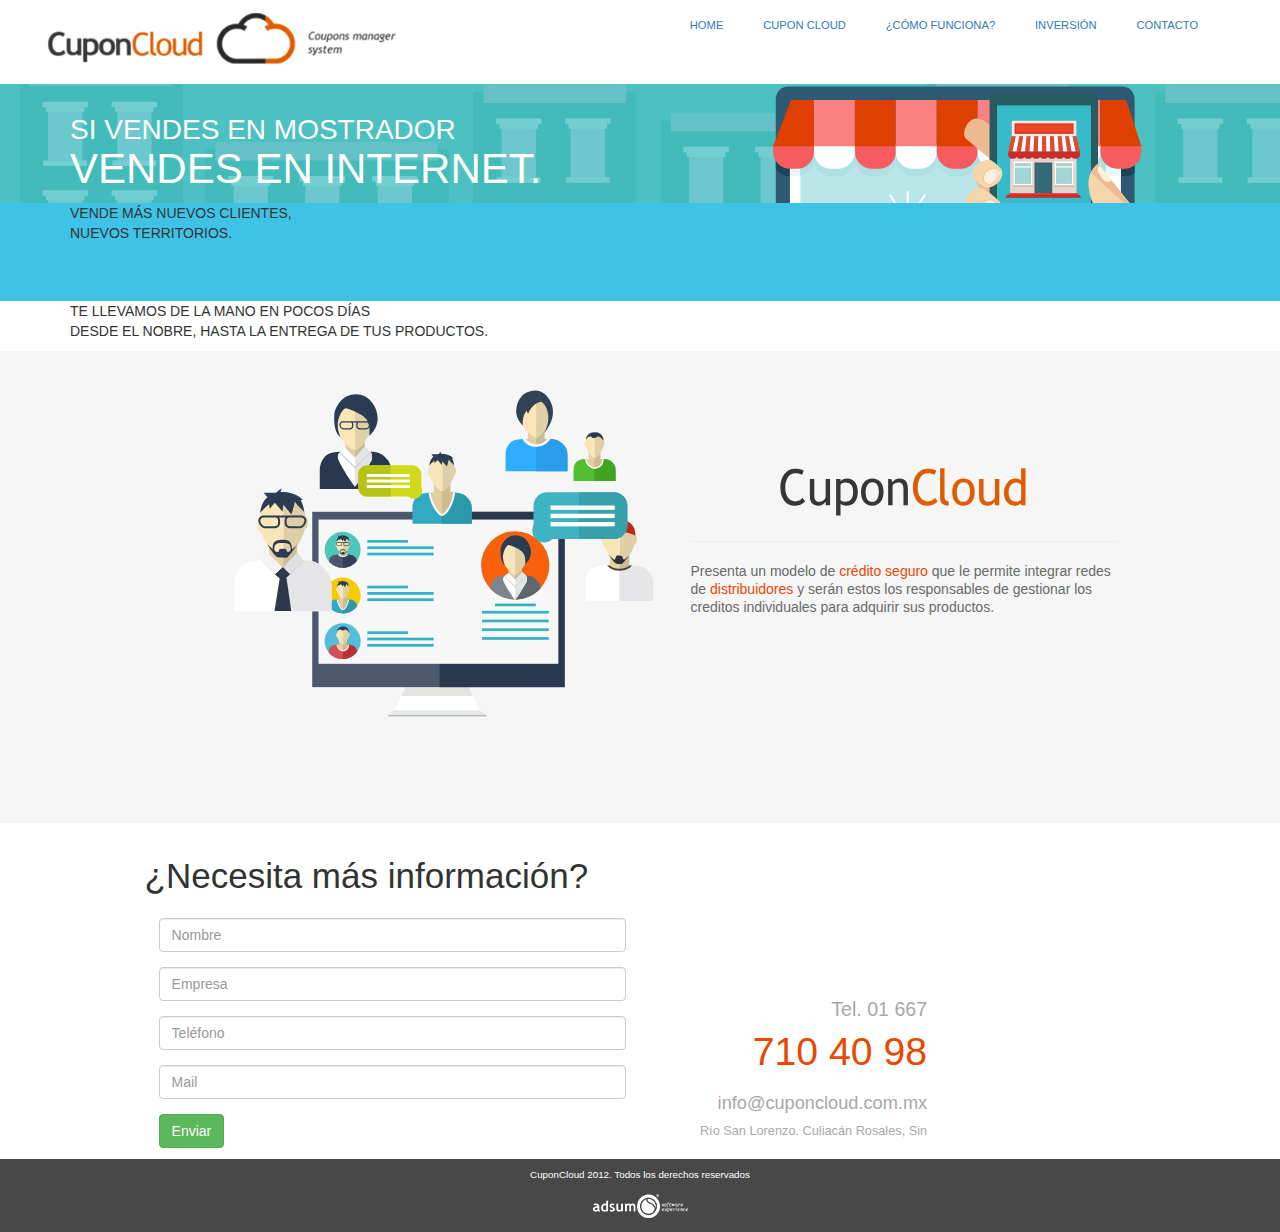
==== commit 490a019d: "footer y formulario" ====
--- a/index.html
+++ b/index.html
@@ -125,7 +125,22 @@
 		<p class="tit">¿Necesita más información?</p>
 		<div class="cont">
 			<div class="col1">
-				aqui va el formulario
+				<form>
+				  <div class="form-group">
+				    <input class="form-control" id="exampleInputName2" placeholder="Nombre" type="text">
+				  </div>
+				   <div class="form-group">
+				    <input class="form-control" id="exampleInputName2" placeholder="Empresa" type="text">
+				  </div>
+				  <div class="form-group">
+				    <input class="form-control" id="exampleInputName2" placeholder="Teléfono" type="text">
+				  </div>
+				  <div class="form-group">
+				    <input class="form-control" id="exampleInputEmail3" placeholder="Mail" type="Email">
+				  </div>
+				 
+				  <button type="submit" class="btn btn-success">Enviar</button>
+				</form>
 			</div>
 			<div class="col2">
 				<p class="tel">Tel. 01 667<br>
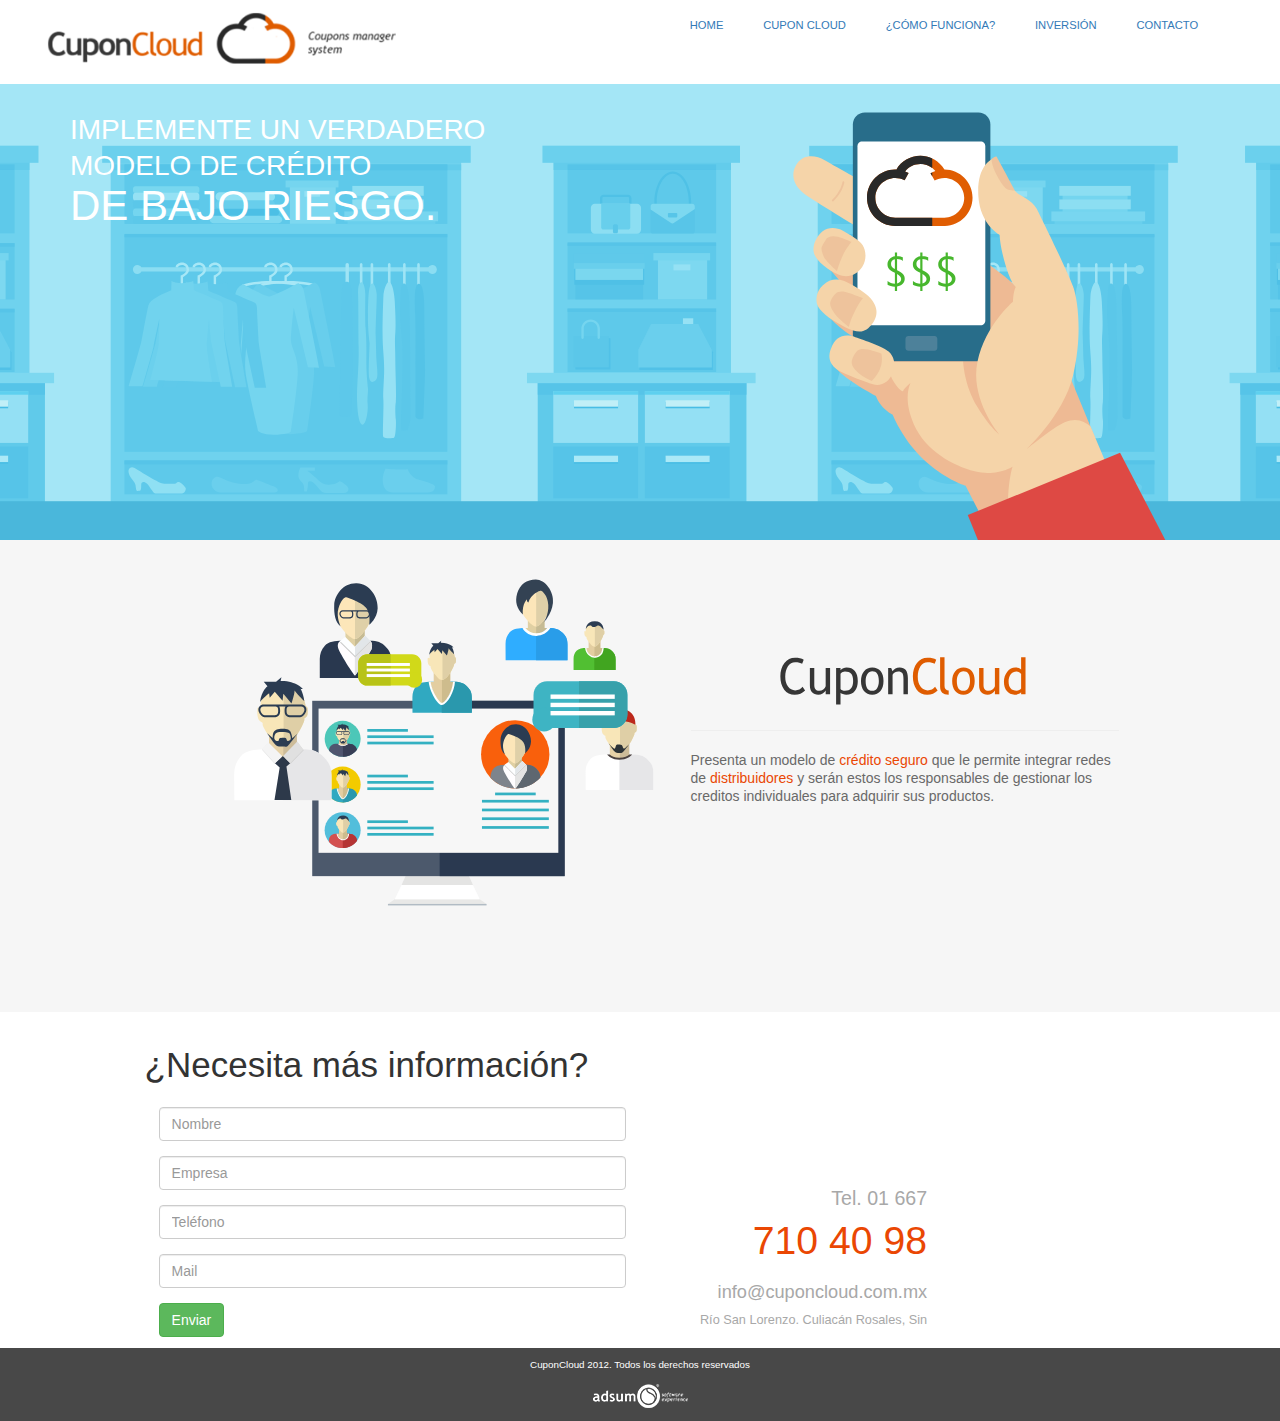
==== commit 1cfd164f: "banners" ====
--- a/index.html
+++ b/index.html
@@ -37,9 +37,9 @@
 			<div class="container">
 
 				<p class="te">
-					SI VENDES EN MOSTRADOR<br>
-					<span class="sub">VENDES EN INTERNET.</span></p>
-				</p>
+				IMPLEMENTE UN VERDADERO<br>
+				MODELO DE CRÉDITO<br>
+				<span class="sub">DE BAJO RIESGO.</span></p>
 
 			
 			</div>
--- a/estilos/css/cloud.css
+++ b/estilos/css/cloud.css
@@ -73,15 +73,40 @@
   float: right;
 }
 
+.bannerContainer {
+  height: 60%;
+  /*background-color: yellow;*/ }
 /* line 66, ../saas/cloud.scss */
+
 .banner {
+  /*display: none;*/
   background-image: url(../../img/banner.svg);
   background-size: cover;
-  height: 70%;
+  background-position: center;
+  height: 100%;
   background-repeat: no-repeat;
-  position: relative;
-  min-height: 80%;
-}
+  position: relative; }
+
+.banner2 {
+  display: none;
+  background-image: url(../../img/banner22.png);
+  background-color: red;
+  background-size: cover;
+  background-position: center;
+  height: 100%;
+  background-repeat: no-repeat;
+  position: relative; }
+
+.banner3 {
+  display: none;
+  background-image: url(../../img/banner3.png);
+  background-color: purple;
+  background-size: cover;
+  background-position: center;
+  height: 100%;
+  background-repeat: no-repeat;
+  position: relative; }
+
 /* line 73, ../saas/cloud.scss */
 .banner .izq {
   float: left;
@@ -247,10 +272,7 @@
 /*-----------------------------------FIN INDEX-------------------------------------*/
 /* --------------------------- CUPONCLOUD ---------------------------- */
 /* line 214, ../saas/cloud.scss */
-.banner2 {
-  background-color: #3ec3e6;
-  height: 7em;
-}
+
 
 /* line 219, ../saas/cloud.scss */
 .titulo {
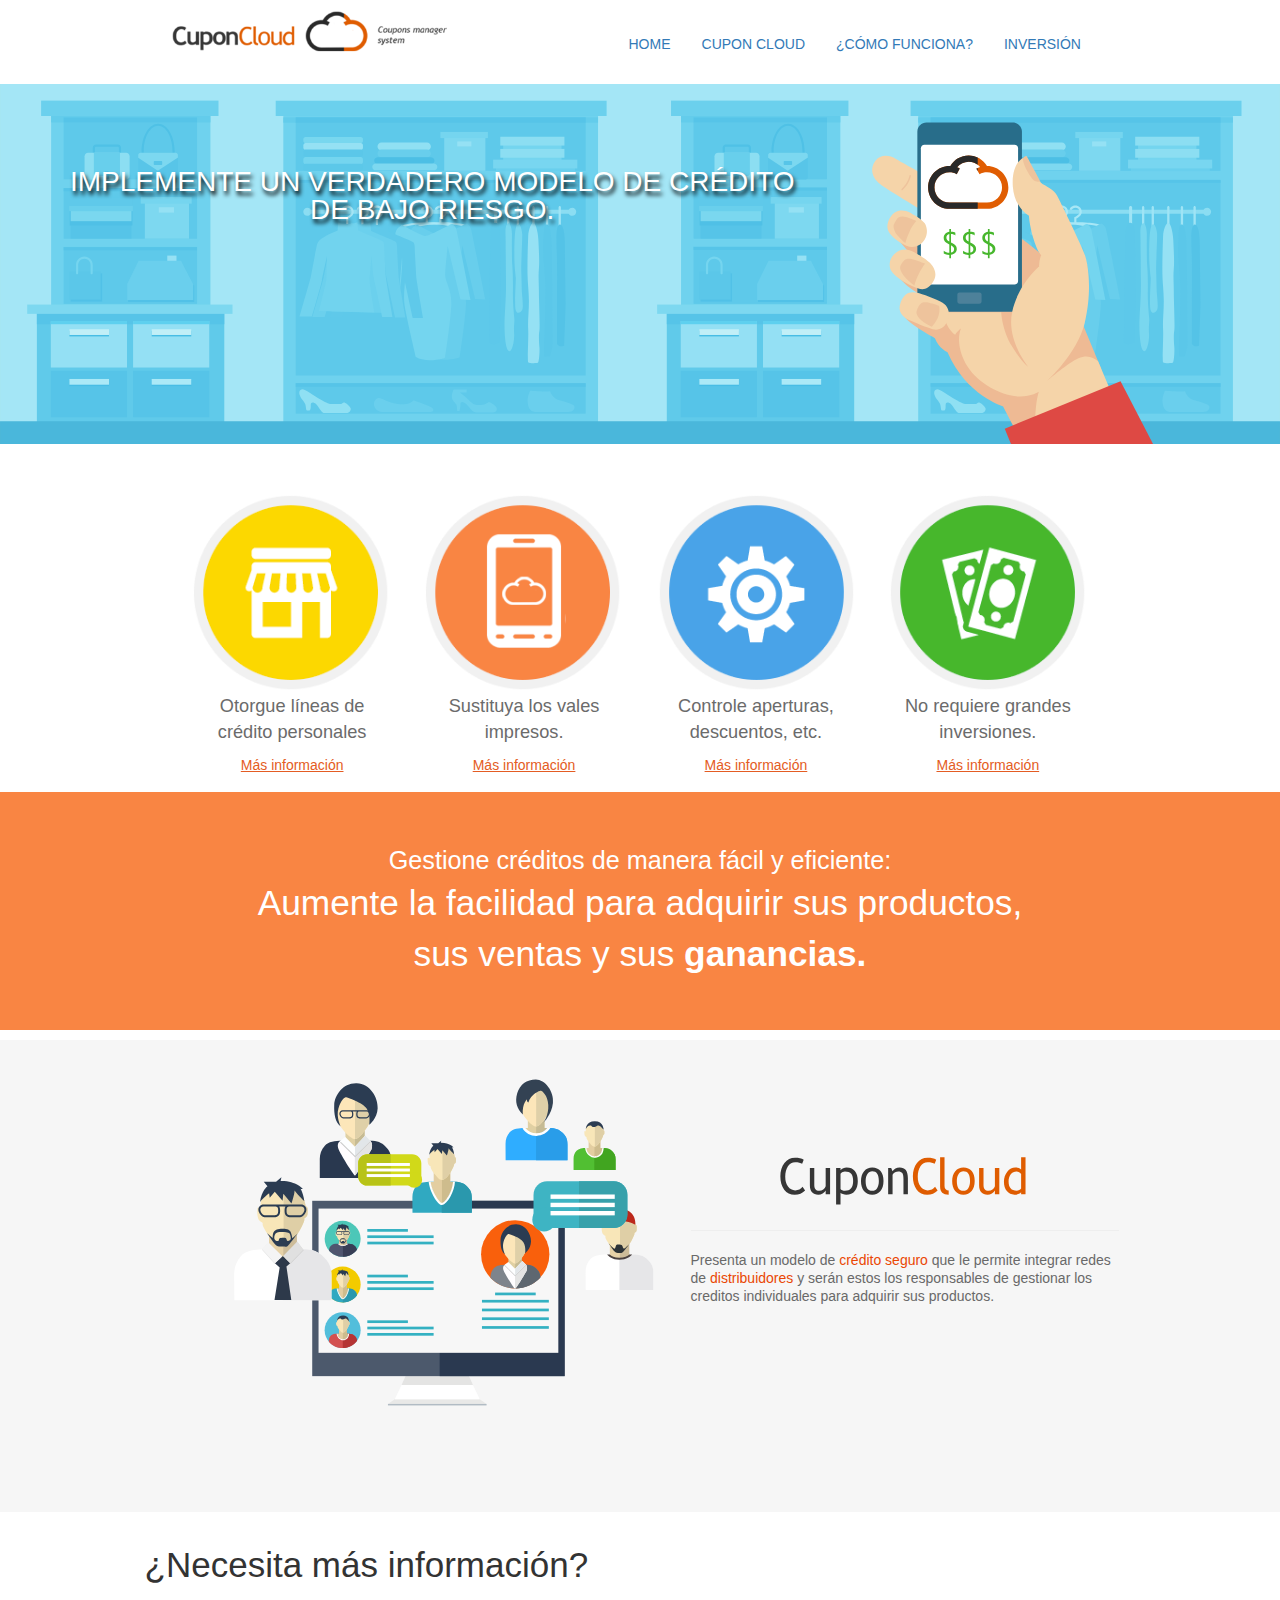
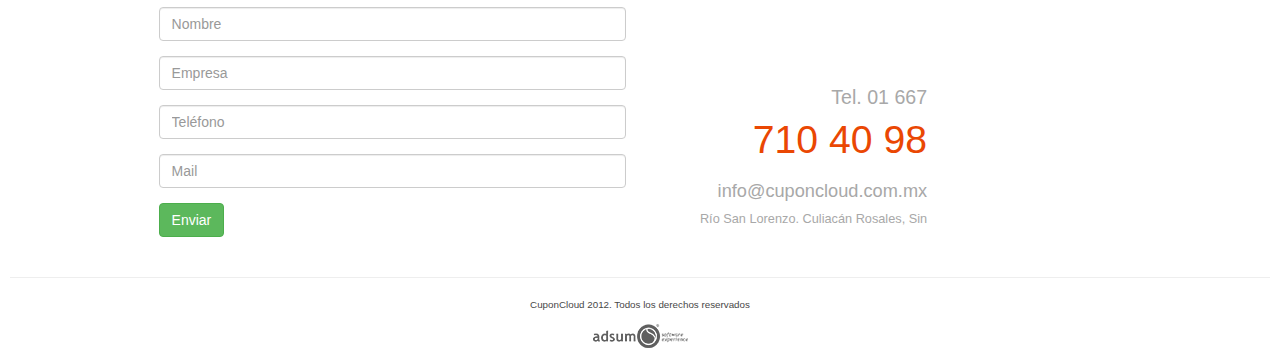
==== commit ff839fe3: "Correcciones" ====
--- a/index.html
+++ b/index.html
@@ -32,37 +32,40 @@
 	<div class="bar">
 		
 	</div>
+
 	<div class="bannerContainer">
+
 		<div class="banner">
 			<div class="container">
 
 				<p class="te">
-				IMPLEMENTE UN VERDADERO<br>
-				MODELO DE CRÉDITO<br>
-				<span class="sub">DE BAJO RIESGO.</span></p>
+					IMPLEMENTE UN VERDADERO MODELO DE CRÉDITO<br>
+					<span class="sub">DE BAJO RIESGO.</span></p>
+				</p>
 
 			
 			</div>
+
 		</div>
 		<div class="banner2">
 			<div class="container">
-						<p class="te">
-					VENDE MÁS NUEVOS CLIENTES,<br>
-					<span class="sub">NUEVOS TERRITORIOS.</span></p>
+				<p class="te">
+					IMPLEMENTE UN VERDADERO MODELO DE CRÉDITO<br>
+					<span class="sub">DE BAJO RIESGO.</span></p>
 				</p>
 			</div>
 		</div>
 
 		<div class="banner3">
 			<div class="container">
-						<p class="te">
-					TE LLEVAMOS DE LA MANO EN POCOS DÍAS<br>
-					<span class="sub">DESDE EL NOBRE, HASTA LA ENTREGA DE TUS PRODUCTOS.</span></p>
+					<p class="te">
+					IMPLEMENTE UN VERDADERO MODELO DE CRÉDITO<br>
+					<span class="sub">DE BAJO RIESGO.</span></p>
 				</p>
 			</div>
 		</div>
 	</div>
-	<!--<section class="banner">
+<!-- 	<section class="banner">
 		<div class="container">
 			<div class="izq">
 				<p class="te">
@@ -75,7 +78,7 @@
 				
 			</div>
 		</div>
-	</section>
+	</section> -->
 
 	<section class="rombo secciones container">
 		<article class="columna">
@@ -102,13 +105,13 @@
 	<section class="ganancias">
 		
 		<p class="uno">
-			Gestione créditos de manera fácil y eficiente: <br><br>
+			Gestione créditos de manera fácil y eficiente: <br>
 			<span class="dos">
-				Aumente la facilidad para adquirir sus productos, sus ventas y sus <span class="nar">ganancias</span>.
+				Aumente la facilidad para adquirir sus productos, sus ventas y sus <b>ganancias.</b>
 			</span>
 		</p>
 		
-	</section>-->
+	</section>
 	<section class="cupon">
 		<div class="container">
 			<div class="col">
--- a/estilos/css/cloud.css
+++ b/estilos/css/cloud.css
@@ -1,86 +1,64 @@
-/* line 1, ../saas/cloud.scss */
+@charset "UTF-8";
 html {
-  font-family: sans-serif;
-}
-
-/* line 5, ../saas/cloud.scss */
+  font-family: sans-serif; }
+
 img {
   max-width: 100%;
-  height: auto;
-}
-
-/* line 10, ../saas/cloud.scss */
+  height: auto; }
+
 body, html {
-  height: 100%;
-}
-
-/* line 13, ../saas/cloud.scss */
+  height: 100%; }
+
 a {
-  text-decoration: none;
-}
-/* line 15, ../saas/cloud.scss */
-a:visited {
-  color: #818181;
-}
-/* line 18, ../saas/cloud.scss */
-a:hover {
-  color: #ea4703;
-}
+  text-decoration: none; }
+  a:visited {
+    color: #818181; }
+  a:hover {
+    color: #ea4703; }
 
 /*-----------------------------------INDEX-------------------------------------*/
-/* line 26, ../saas/cloud.scss */
 .margenes {
   width: 80%;
   background-color: red;
   left: 0%;
   right: 0%;
   margin-left: auto;
-  margin-right: auto;
-}
-
-/* line 36, ../saas/cloud.scss */
+  margin-right: auto; }
+
 .bar {
   background-color: white;
-  height: 4em;
-  position: absolute;
-  z-index: 99;
-  width: 100%;
-}
-/* line 42, ../saas/cloud.scss */
-.bar .margen {
-  padding-left: 3em;
-  padding-right: 3em;
-}
-/* line 45, ../saas/cloud.scss */
-.bar .margen .logo {
-  padding-top: 0.2em;
-  width: 100%;
-  float: left;
-}
-/* line 50, ../saas/cloud.scss */
-.bar .margen .menu {
-  display: none;
-  width: 70%;
-  color: #818181;
-  font-size: 0.8em;
-  overflow: hidden;
-}
-/* line 56, ../saas/cloud.scss */
-.bar .margen .menu li {
-  padding-top: 1em;
-  padding-right: 5%;
-  list-style: none;
-  float: right;
-}
+  height: 6em;
+  width: 100%; }
+  .bar .margen {
+    padding-left: 3em;
+    padding-right: 3em; }
+    .bar .margen .logo {
+      padding-top: 0.2em;
+      width: 100%;
+      float: left; }
+    .bar .margen .menu {
+      display: none;
+      width: 70%;
+      color: #818181;
+      font-size: 1em;
+      overflow: hidden; }
+      .bar .margen .menu li {
+        padding-top: 1.9em;
+        padding-right: 5%;
+        list-style: none;
+        float: right; }
 
 .bannerContainer {
-  height: 60%;
+  height: 40%;
   /*background-color: yellow;*/ }
-/* line 66, ../saas/cloud.scss */
+
+.title {
+  font-size: 2em; }
 
 .banner {
-  /*display: none;*/
-  background-image: url(../../img/banner.svg);
+  /* display: none;*/
+  background-image: url(../../img/banners/banner.svg);
+  background-color: yellow;
   background-size: cover;
   background-position: center;
   height: 100%;
@@ -89,7 +67,6 @@
 
 .banner2 {
   display: none;
-  background-image: url(../../img/banner22.png);
   background-color: red;
   background-size: cover;
   background-position: center;
@@ -99,7 +76,8 @@
 
 .banner3 {
   display: none;
-  background-image: url(../../img/banner3.png);
+  /*  background-image: url(../../img/banner3.png); 
+  */
   background-color: purple;
   background-size: cover;
   background-position: center;
@@ -107,92 +85,49 @@
   background-repeat: no-repeat;
   position: relative; }
 
-/* line 73, ../saas/cloud.scss */
-.banner .izq {
-  float: left;
-  width: 100%;
-  height: 100%;
-  padding-top: 7em;
-}
-/* line 80, ../saas/cloud.scss */
-.banner .te {
+.te {
+  text-align: center;
+  padding-top: 3em;
   color: white;
   float: left;
-  font-size: 1.2em;
-  line-height: 1.3em;
-}
-/* line 85, ../saas/cloud.scss */
-.banner .te .sub {
-  font-size: 1.9em;
+  font-size: 2em;
   line-height: 1em;
-}
-/* line 90, ../saas/cloud.scss */
-.banner .der {
-  float: right;
-  width: 50%;
-  height: 100%;
-}
-/* line 94, ../saas/cloud.scss */
-.banner .der .mano {
-  display: none;
-  position: absolute;
-  bottom: 0;
-  right: 3em;
-}
-/* line 100, ../saas/cloud.scss */
-.banner .der .mano img {
-  max-width: 80%;
-}
-
-/* line 106, ../saas/cloud.scss */
+  text-shadow: 2px 4px 4px black; }
+  .te .sub {
+    font-size: 1em;
+    line-height: 1em;
+    font-weight: 100; }
+
 .rombo {
   margin-top: 1em;
   text-align: center;
   clear: both;
   position: relative;
-  overflow: hidden;
-}
-/* line 113, ../saas/cloud.scss */
-.rombo .columna {
-  float: center;
-  padding: 0.5em;
-}
-/* line 116, ../saas/cloud.scss */
-.rombo .columna .tit {
-  font-size: 1.3em;
-  color: #6b6b6b;
-}
-/* line 120, ../saas/cloud.scss */
-.rombo .columna .link {
-  font-size: 1em;
-  color: #e45c23;
-}
-
-/* line 126, ../saas/cloud.scss */
+  overflow: hidden; }
+  .rombo .columna {
+    float: center;
+    padding: 0.5em; }
+    .rombo .columna .tit {
+      font-size: 1.3em;
+      color: #6b6b6b; }
+    .rombo .columna .link {
+      font-size: 1em;
+      color: #e45c23; }
+
 .ganancias {
-  background-color: #cacaca;
-}
-/* line 128, ../saas/cloud.scss */
-.ganancias p {
-  color: white;
-  text-align: center;
-  padding-top: 2em;
-  padding-bottom: 2em;
-}
-/* line 134, ../saas/cloud.scss */
-.ganancias .uno {
-  font-size: 1.3em;
-}
-/* line 138, ../saas/cloud.scss */
-.ganancias .dos {
-  font-size: 1.4em;
-}
-/* line 141, ../saas/cloud.scss */
-.ganancias .nar {
-  color: #ea4703;
-}
-
-/* line 145, ../saas/cloud.scss */
+  background-color: #f98543; }
+  .ganancias p {
+    color: white;
+    text-align: center;
+    padding-top: 2em;
+    padding-bottom: 2em; }
+  .ganancias .uno {
+    font-size: 1.3em; }
+  .ganancias .dos {
+    font-size: 1.4em; }
+  .ganancias .nar {
+    color: #ea4703; }
+
 .cupon {
   padding: 7%;
   background-color: #f6f6f6;
@@ -200,117 +135,72 @@
   text-align: center;
   clear: both;
   position: relative;
-  overflow: hidden;
-}
-/* line 154, ../saas/cloud.scss */
-.cupon .col {
-  float: center;
-  padding: 0.5em;
-}
-/* line 158, ../saas/cloud.scss */
-.cupon .col2 {
-  vertical-align: top;
-  float: center;
-  padding: 0.5em;
-}
-/* line 162, ../saas/cloud.scss */
-.cupon .col2 .texto {
-  text-align: left;
-  color: #696969;
-  line-height: 1.3em;
-}
-/* line 166, ../saas/cloud.scss */
-.cupon .col2 .texto .nar {
-  color: #ea4703;
-}
-
-/* line 174, ../saas/cloud.scss */
+  overflow: hidden; }
+  .cupon .col {
+    float: center;
+    padding: 0.5em; }
+  .cupon .col2 {
+    vertical-align: top;
+    float: center;
+    padding: 0.5em; }
+    .cupon .col2 .texto {
+      text-align: left;
+      color: #696969;
+      line-height: 1.3em; }
+      .cupon .col2 .texto .nar {
+        color: #ea4703; }
+
 .info {
   padding-left: 7%;
   padding-top: 2em;
-  padding-right: 7%;
-}
-/* line 178, ../saas/cloud.scss */
-.info .tit {
-  font-size: 2.5em;
-}
-/* line 182, ../saas/cloud.scss */
-.info .cont {
-  clear: both;
-  position: relative;
-  overflow: hidden;
-}
-/* line 186, ../saas/cloud.scss */
-.info .cont .col1 {
-  float: center;
-  padding: 0.5em;
-}
-/* line 190, ../saas/cloud.scss */
-.info .cont .col2 {
-  float: center;
-  padding: 0.5em;
-  color: #a8a8a8;
-}
-/* line 194, ../saas/cloud.scss */
-.info .cont .col2 .tel {
-  font-size: 1.4em;
-}
-/* line 197, ../saas/cloud.scss */
-.info .cont .col2 .tel2 {
-  font-size: 2em;
-  color: #ea4703;
-}
-/* line 201, ../saas/cloud.scss */
-.info .cont .col2 .mail {
-  font-size: 1.3em;
-}
-/* line 204, ../saas/cloud.scss */
-.info .cont .col2 .dire {
-  font-size: 0.7em;
-}
+  padding-right: 7%; }
+  .info .tit {
+    font-size: 2.5em; }
+  .info .cont {
+    clear: both;
+    position: relative;
+    overflow: hidden; }
+    .info .cont .col1 {
+      float: center;
+      padding: 0.5em; }
+    .info .cont .col2 {
+      float: center;
+      padding: 0.5em;
+      color: #a8a8a8; }
+      .info .cont .col2 .tel {
+        font-size: 1.4em; }
+      .info .cont .col2 .tel2 {
+        font-size: 2em;
+        color: #ea4703; }
+      .info .cont .col2 .mail {
+        font-size: 1.3em; }
+      .info .cont .col2 .dire {
+        font-size: 0.7em; }
 
 /*-----------------------------------FIN INDEX-------------------------------------*/
 /* --------------------------- CUPONCLOUD ---------------------------- */
-/* line 214, ../saas/cloud.scss */
-
-
-/* line 219, ../saas/cloud.scss */
 .titulo {
-  text-align: center;
-}
-/* line 221, ../saas/cloud.scss */
-.titulo .tit {
-  color: #d7d7d7;
-  font-size: 2.4em;
-  margin: 0;
-  padding-top: 1.4em;
-}
-/* line 226, ../saas/cloud.scss */
-.titulo .tit .punto {
-  color: #fc5935;
-  margin: 0;
-}
-/* line 231, ../saas/cloud.scss */
-.titulo .sub {
-  color: #4c4c4c;
-  font-size: 1em;
-}
-/* line 234, ../saas/cloud.scss */
-.titulo .sub .aqui {
-  color: #fc5935;
-}
-
-/* line 239, ../saas/cloud.scss */
+  text-align: center; }
+  .titulo .tit {
+    color: #d7d7d7;
+    font-size: 2.4em;
+    margin: 0;
+    padding-top: 1.4em; }
+    .titulo .tit .punto {
+      color: #fc5935;
+      margin: 0; }
+  .titulo .sub {
+    color: #4c4c4c;
+    font-size: 1em; }
+    .titulo .sub .aqui {
+      color: #fc5935; }
+
 .separador {
-  padding-top: 1em;
-}
-/* line 241, ../saas/cloud.scss */
-.separador hr {
-  color: #ebebeb;
-  width: 85%;
-}
-
-/* line 246, ../saas/cloud.scss */
+  padding-top: 1em; }
+  .separador hr {
+    color: #ebebeb;
+    width: 85%; }
+
 .contenido {
   padding: 7%;
   text-align: left;
@@ -319,51 +209,34 @@
   overflow: hidden;
   font-size: 1em;
   color: #696969;
-  line-height: 1.3em;
-}
-/* line 255, ../saas/cloud.scss */
-.contenido .nar {
-  color: #fc5935;
-}
-/* line 258, ../saas/cloud.scss */
-.contenido .tit {
-  text-align: center;
-  color: #fc5935;
-  font-size: 1.4em;
-}
-/* line 264, ../saas/cloud.scss */
-.contenido .columna {
-  text-align: center;
-  float: center;
-  padding: 0.5em;
-}
-/* line 270, ../saas/cloud.scss */
-.contenido .col .esquema {
-  padding-top: 1em;
-  padding-bottom: 1em;
-}
+  line-height: 1.3em; }
+  .contenido .nar {
+    color: #fc5935; }
+  .contenido .tit {
+    text-align: center;
+    color: #fc5935;
+    font-size: 1.4em; }
+  .contenido .columna {
+    text-align: center;
+    float: center;
+    padding: 0.5em; }
+  .contenido .col .esquema {
+    padding-top: 1em;
+    padding-bottom: 1em; }
 
 /* --------------------------- FIN CUPONCLOUD ---------------------------- */
 /* --------------------------- INVERSIÓN ---------------------------- */
-/* line 283, ../saas/cloud.scss */
 .contenido .col hr {
-  color: #ffffff;
-}
-/* line 286, ../saas/cloud.scss */
+  color: #ffffff; }
 .contenido .col .tit {
-  color: #fc5935;
-}
-/* line 289, ../saas/cloud.scss */
+  color: #fc5935; }
 .contenido .col li {
-  line-height: 1.8em;
-}
+  line-height: 1.8em; }
 
 /* --------------------------- FIN INVERSIÓN ---------------------------- */
-/* line 299, ../saas/cloud.scss */
 footer {
   font-size: 0.7em;
   text-align: center;
-  color: white;
-  background-color: #484848;
-  padding: 1em;
-}
+  color: #484848;
+  background-color: white;
+  padding: 1em; }
--- a/estilos/css/cloudmedias.css
+++ b/estilos/css/cloudmedias.css
@@ -1,184 +1,101 @@
+@charset "UTF-8";
 /* Extra small devices (phones, less than 768px) */
 /* No media query since this is the default in Bootstrap */
 /* Small devices (tablets, 768px and up) */
 /* Medium devices (desktops, 992px and up) */
 @media (min-width: 992px) {
   /*---------------------------------INDEX-------------------------------*/
-  /* line 15, ../saas/cloudmedias.scss */
   .bar {
-    height: 6em;
-  }
-  /* line 17, ../saas/cloudmedias.scss */
-  .bar .margen {
-    padding-left: 3em;
-    padding-right: 3em;
-  }
-  /* line 20, ../saas/cloudmedias.scss */
-  .bar .margen .logo {
-    width: 30%;
-    float: left;
-    padding-top: 0.5em;
-  }
-  /* line 25, ../saas/cloudmedias.scss */
-  .bar .margen .menu {
-    display: block;
-    float: right;
-    width: 70%;
-    padding-top: 0.5em;
-  }
+    height: 6em; }
+    .bar .margen {
+      padding-left: 12em;
+      padding-right: 12em; }
+      .bar .margen .logo {
+        width: 30%;
+        float: left;
+        padding-top: 0.5em; }
+      .bar .margen .menu {
+        display: block;
+        float: right;
+        width: 70%;
+        padding-top: 0.5em; }
 
-  /* line 34, ../saas/cloudmedias.scss */
-  .banner {
-    position: relative;
-  }
-  /* line 36, ../saas/cloudmedias.scss */
-  .banner .izq {
-    float: left;
-    width: 60%;
-    height: 100%;
-  }
-  /* line 41, ../saas/cloudmedias.scss */
-  .banner .te {
-    padding-top: 4em;
-    font-size: 2em;
-  }
-  /* line 44, ../saas/cloudmedias.scss */
-  .banner .te .sub {
-    font-size: 1.5em;
-  }
-  /* line 48, ../saas/cloudmedias.scss */
-  .banner .der {
-    float: right;
-    width: 40%;
-    height: 100%;
-  }
-  /* line 53, ../saas/cloudmedias.scss */
-  .banner .der .mano {
-    display: block;
-    position: absolute;
-    bottom: 0;
-    right: 3em;
-  }
-  /* line 59, ../saas/cloudmedias.scss */
-  .banner .der .mano img {
-    max-width: 80%;
-  }
+  .rombo {
+    padding-top: 2em; }
+    .rombo .columna {
+      width: 20%;
+      display: inline-block;
+      padding-left: 1em;
+      padding-right: 1em; }
 
-  /* line 65, ../saas/cloudmedias.scss */
-  .rombo {
-    padding-top: 2em;
-  }
-  /* line 67, ../saas/cloudmedias.scss */
-  .rombo .columna {
-    width: 20%;
-    display: inline-block;
-    padding-left: 1em;
-    padding-right: 1em;
-  }
-
-  /* line 75, ../saas/cloudmedias.scss */
   .ganancias {
     padding-left: 20%;
-    padding-right: 20%;
-  }
-  /* line 78, ../saas/cloudmedias.scss */
-  .ganancias .uno {
-    font-size: 1.8em;
-  }
-  /* line 82, ../saas/cloudmedias.scss */
-  .ganancias .dos {
-    font-size: 1.4em;
-  }
-  /* line 85, ../saas/cloudmedias.scss */
-  .ganancias .nar {
-    color: #ea4703;
-  }
+    padding-right: 20%; }
+    .ganancias .uno {
+      font-size: 1.8em; }
+    .ganancias .dos {
+      font-size: 1.4em; }
+    .ganancias .nar {
+      color: #ea4703; }
 
-  /* line 90, ../saas/cloudmedias.scss */
   .cupon .col {
     width: 40%;
     display: inline-block;
     padding-left: 1em;
-    padding-right: 1em;
-  }
-  /* line 96, ../saas/cloudmedias.scss */
+    padding-right: 1em; }
   .cupon .col2 {
     padding-top: 6em;
     width: 40%;
     display: inline-block;
     padding-left: 1em;
-    padding-right: 1em;
-  }
+    padding-right: 1em; }
 
-  /* line 106, ../saas/cloudmedias.scss */
   .info .cont .col1 {
     width: 50%;
     display: inline-block;
     padding-left: 1em;
-    padding-right: 1em;
-  }
-  /* line 112, ../saas/cloudmedias.scss */
+    padding-right: 1em; }
   .info .cont .col2 {
     text-align: right;
     width: 30%;
     display: inline-block;
     padding-left: 1em;
-    padding-right: 1em;
-  }
+    padding-right: 1em; }
 
   /*---------------------------------FIN INDEX------------------------------*/
   /* --------------------------- CARACTERÍSTICAS Y BENEFICIOS ---------------------------- */
-  /* line 126, ../saas/cloudmedias.scss */
   .contenido {
-    padding-top: 2em;
-  }
-  /* line 128, ../saas/cloudmedias.scss */
-  .contenido .tit {
-    text-align: left;
-  }
-  /* line 131, ../saas/cloudmedias.scss */
-  .contenido .col {
-    text-align: left;
-    vertical-align: top;
-    width: 65%;
-    display: inline-block;
-  }
-  /* line 136, ../saas/cloudmedias.scss */
-  .contenido .col .sub {
-    color: #fc5935;
-  }
-  /* line 139, ../saas/cloudmedias.scss */
-  .contenido .col .esquema {
-    clear: both;
-    position: relative;
-    overflow: hidden;
-  }
-  /* line 143, ../saas/cloudmedias.scss */
-  .contenido .col .esquema .esq1 {
-    vertical-align: top;
-    width: 45%;
-    display: inline-block;
-  }
-  /* line 150, ../saas/cloudmedias.scss */
-  .contenido .columna {
-    text-align: left;
-    vertical-align: top;
-    width: 30%;
-    display: inline-block;
-  }
-  /* line 156, ../saas/cloudmedias.scss */
-  .contenido .columna2 {
-    vertical-align: top;
-    width: 30%;
-    display: inline-block;
-  }
-  /* line 161, ../saas/cloudmedias.scss */
-  .contenido .componentes {
-    vertical-align: top;
-    width: 23%;
-    display: inline-block;
-  }
+    padding-top: 2em; }
+    .contenido .tit {
+      text-align: left; }
+    .contenido .col {
+      text-align: left;
+      vertical-align: top;
+      width: 65%;
+      display: inline-block; }
+      .contenido .col .sub {
+        color: #fc5935; }
+      .contenido .col .esquema {
+        clear: both;
+        position: relative;
+        overflow: hidden; }
+        .contenido .col .esquema .esq1 {
+          vertical-align: top;
+          width: 45%;
+          display: inline-block; }
+    .contenido .columna {
+      text-align: left;
+      vertical-align: top;
+      width: 30%;
+      display: inline-block; }
+    .contenido .columna2 {
+      vertical-align: top;
+      width: 30%;
+      display: inline-block; }
+    .contenido .componentes {
+      vertical-align: top;
+      width: 23%;
+      display: inline-block; }
 
-  /* --------------------------- FIN CARACTERÍSTICAS Y BENEFICIOS ---------------------------- */
-}
+  /* --------------------------- FIN CARACTERÍSTICAS Y BENEFICIOS ---------------------------- */ }
 /* Large devices (large desktops, 1200px and up) */
